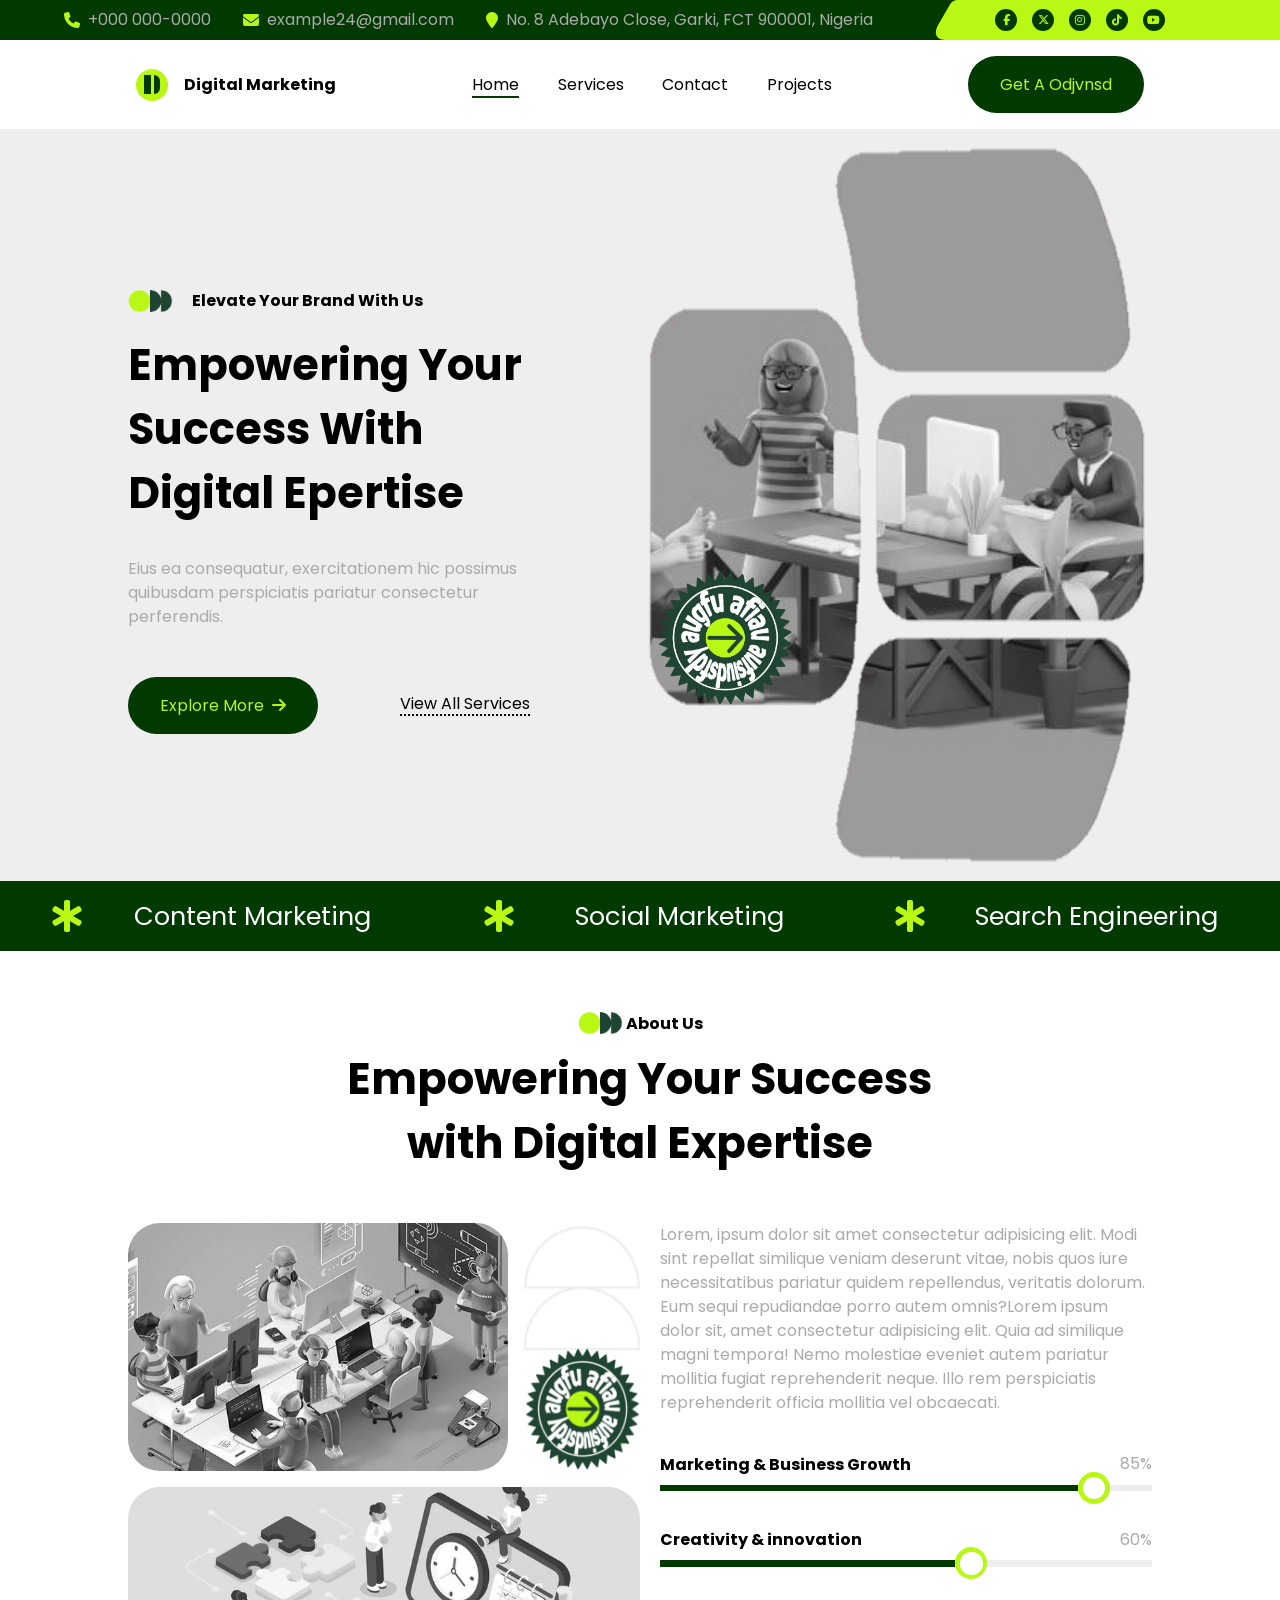
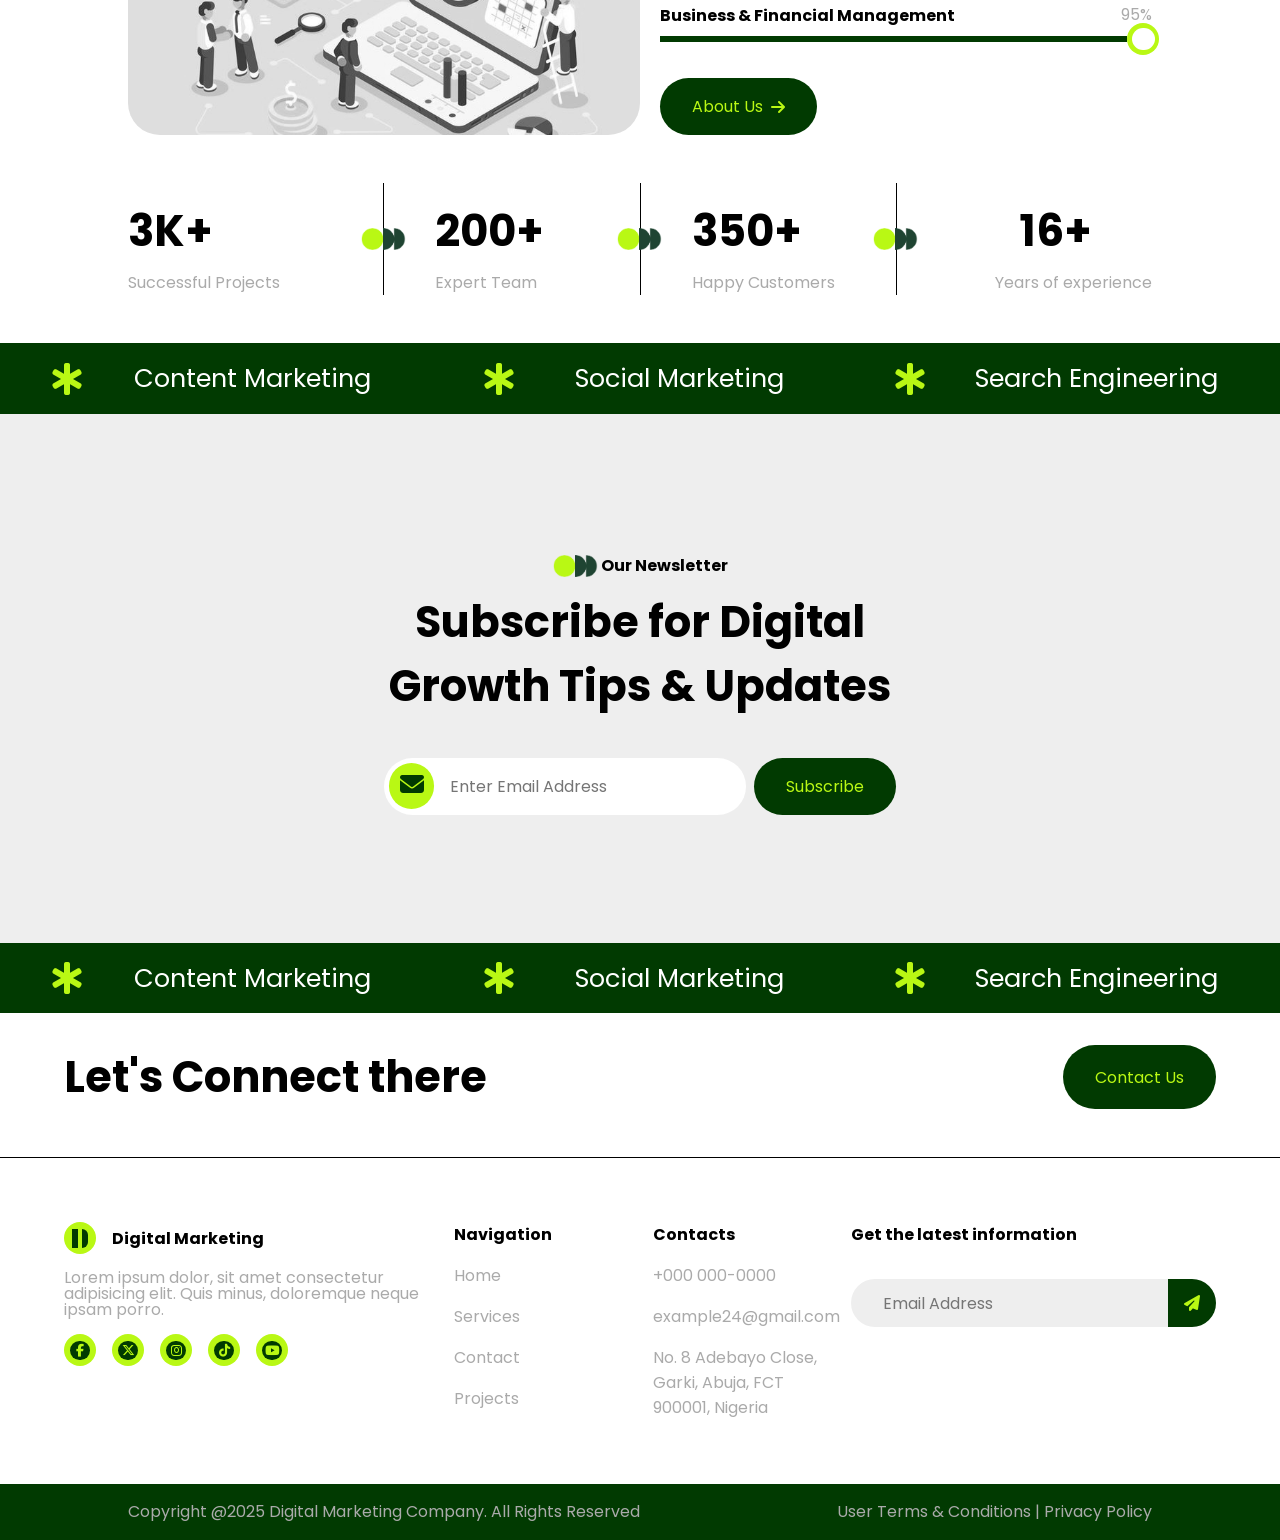
==== index.html @ 5ac3bb68 "Initial commit" ====
<!doctype html>
<html lang="en">
  <head>
    <meta charset="UTF-8" />
    <meta name="viewport" content="width=device-width, initial-scale=1.0" />
    <title>Front-End Challenge</title>
    <link rel="stylesheet" href="./index.css" />
    <link rel="stylesheet" href="./media.css">
    <link
      rel="stylesheet"
      href="https://cdnjs.cloudflare.com/ajax/libs/font-awesome/6.5.1/css/all.min.css"
    />
    <link href="https://fonts.googleapis.com/css2?family=Poppins:wght@100;200;300;400;500;600;700;800;900&display=swap" rel="stylesheet">
  </head>
  <body>
    <header>
      <div class="header-top">
        <div class="header-top-left">
          <div class="info">
            <i class="fa-solid fa-phone"></i>
            <p>+000 000-0000</p>
          </div>
          <div class="info">
            <i class="fa-solid fa-envelope"></i>
            <p>example24@gmail.com</p>
          </div>
          <div class="info">
            <i class="fa-solid fa-location-pin"></i>
            <p>No. 8 Adebayo Close, Garki, FCT 900001, Nigeria</p>
          </div>
        </div>
        <div class="header-top-right">
          <i class="fa-brands fa-facebook-f"></i>
          <i class="fa-brands fa-x-twitter"></i>
          <i class="fa-brands fa-instagram"></i>
          <i class="fa-brands fa-tiktok"></i>
          <i class="fa-brands fa-youtube"></i>
        </div>
      </div>
      <div class="header-bottom">
        <div class="logo-wrapper">
          <div class="logo"></div>
          <h3>Digital Marketing</h3>
        </div>
        <ul>
          <li><a class="nav-link" href="./index.html">Home</a></li>
          <li><a class="nav-link" href="./services.html">Services</a></li>
          <li><a class="nav-link" href="./contact.html">Contact</a></li>
          <li><a class="nav-link" href="./projects.html">Projects</a></li>
        </ul>
        <button>Get A Odjvnsd</button>
      </div>
    </header>
    <main>
      <div class="hero">
        <article>
          <div class="slogan">
            <img src="assets/Untitled25_20260316201052.png" alt="" />
            <h3>Elevate Your Brand With Us</h3>
          </div>
          <h1>Empowering Your Success With Digital Epertise</h1>
          <p>
            Eius ea consequatur, exercitationem hic possimus quibusdam
            perspiciatis pariatur consectetur perferendis.
          </p>
          <div class="links">
            <button>
              Explore More <i class="fa-solid fa-arrow-right"></i>
            </button>
            <a href="">View All Services</a>
          </div>
        </article>
        <div class="hero-right">
          <div class="hero-right-wrapper"></div>
          <img src="assets/Untitled26_20260316204718.png" alt="" />
          <img src="assets/Untitled23_20260317182856.png" alt="" />
        </div>
      </div>
      <div class="banner">
        <ul>
          <li>
            <i class="fa-solid fa-star-of-life"></i>
            <p>Content Marketing</p>
          </li>
          <li>
            <i class="fa-solid fa-star-of-life"></i>
            <p>Social Marketing</p>
          </li>
          <li>
            <i class="fa-solid fa-star-of-life"></i>
            <p>Search Engineering</p>
          </li>
        </ul>
        <ul>
          <li>
            <i class="fa-solid fa-star-of-life"></i>
            <p>Content Marketing</p>
          </li>
          <li>
            <i class="fa-solid fa-star-of-life"></i>
            <p>Social Marketing</p>
          </li>
          <li>
            <i class="fa-solid fa-star-of-life"></i>
            <p>Search Engineering</p>
          </li>
        </ul>
      </div>
      <div class="about-us">
        <div class="textarea">
          <div class="slogan">
            <img src="assets/Untitled25_20260316201052.png" alt="" />
            <h3>About Us</h3>
          </div>
          <h1>Empowering Your Success with Digital Expertise</h1>
        </div>
        <article>
          <div class="article-left">
            <div class="img-top"></div>
            <div class="img-bottom"></div>
            <img src="assets/Untitled25_20260317182414.png" alt="" />
          </div>
          <div class="article-right">
            <p>
              Lorem, ipsum dolor sit amet consectetur adipisicing elit. Modi
              sint repellat similique veniam deserunt vitae, nobis quos iure
              necessitatibus pariatur quidem repellendus, veritatis dolorum. Eum
              sequi repudiandae porro autem omnis?Lorem ipsum dolor sit, amet
              consectetur adipisicing elit. Quia ad similique magni tempora!
              Nemo molestiae eveniet autem pariatur mollitia fugiat
              reprehenderit neque. Illo rem perspiciatis reprehenderit officia
              mollitia vel obcaecati.
            </p>
            <div class="goal-level">
              <div class="goal-level-text">
                <h3>Marketing & Business Growth</h3>
                <p>85%</p>
              </div>
              <div class="goal-level-slider">
                <div class="goal-level-slider-radio">
                  <div class="center"></div>
                </div>
              </div>
            </div>
            <div class="goal-level">
              <div class="goal-level-text">
                <h3>Creativity & innovation</h3>
                <p>60%</p>
              </div>
              <div class="goal-level-slider slider-2">
                <div class="goal-level-slider-radio">
                  <div class="center"></div>
                </div>
              </div>
            </div>
            <div class="goal-level">
              <div class="goal-level-text">
                <h3>Business & Financial Management</h3>
                <p>95%</p>
              </div>
              <div class="goal-level-slider slider-3">
                <div class="goal-level-slider-radio">
                  <div class="center"></div>
                </div>
              </div>
            </div>
            <button>About Us <i class="fa-solid fa-arrow-right"></i></button>
          </div>
        </article>
        <div class="ratings">
          <div class="rating">
            <h1>3K+</h1>
            <p>Successful Projects</p>
            <img src="assets/Untitled25_20260316201052.png" alt="" />
          </div>
          <div class="rating" style="padding-left: 5%; width: 20%">
            <h1>200+</h1>
            <p>Expert Team</p>
            <img src="assets/Untitled25_20260316201052.png" alt="" />
          </div>
          <div class="rating" style="padding-left: 5%; width: 20%">
            <h1>350+</h1>
            <p>Happy Customers</p>
            <img src="assets/Untitled25_20260316201052.png" alt="" />
          </div>
          <div class="rating" style="border-right: none; align-items: end">
            <h1 style="width: 52%">16+</h1>
            <p>Years of experience</p>
          </div>
        </div>
      </div>
      <div class="banner">
        <ul>
          <li>
            <i class="fa-solid fa-star-of-life"></i>
            <p>Content Marketing</p>
          </li>
          <li>
            <i class="fa-solid fa-star-of-life"></i>
            <p>Social Marketing</p>
          </li>
          <li>
            <i class="fa-solid fa-star-of-life"></i>
            <p>Search Engineering</p>
          </li>
        </ul>
        <ul>
          <li>
            <i class="fa-solid fa-star-of-life"></i>
            <p>Content Marketing</p>
          </li>
          <li>
            <i class="fa-solid fa-star-of-life"></i>
            <p>Social Marketing</p>
          </li>
          <li>
            <i class="fa-solid fa-star-of-life"></i>
            <p>Search Engineering</p>
          </li>
        </ul>
      </div>
      <div class="scubscription" id="subscription">
        <div class="slogan">
          <img src="assets/Untitled25_20260316201052.png" alt="" />
          <h3>Our Newsletter</h3>
        </div>
        <h1>Subscribe for Digital Growth Tips & Updates</h1>
        <form>
          <div class="input-wrapper">
            <i class="fa-solid fa-envelope"></i
            ><input type="email" required placeholder="Enter Email Address" />
          </div>
          <button type="submit">Subscribe</button>
        </form>
      </div>
      <div class="banner">
        <ul>
          <li>
            <i class="fa-solid fa-star-of-life"></i>
            <p>Content Marketing</p>
          </li>
          <li>
            <i class="fa-solid fa-star-of-life"></i>
            <p>Social Marketing</p>
          </li>
          <li>
            <i class="fa-solid fa-star-of-life"></i>
            <p>Search Engineering</p>
          </li>
        </ul>
        <ul>
          <li>
            <i class="fa-solid fa-star-of-life"></i>
            <p>Content Marketing</p>
          </li>
          <li>
            <i class="fa-solid fa-star-of-life"></i>
            <p>Social Marketing</p>
          </li>
          <li>
            <i class="fa-solid fa-star-of-life"></i>
            <p>Search Engineering</p>
          </li>
        </ul>
      </div>
    </main>
    <footer>
      <div class="footer-header">
        <h1>Let's Connect there</h1>
        <button>Contact Us</button>
      </div>
      <div class="footer-wrapper">
        <div class="footer-about">
          <div class="logo-wrapper">
            <div class="logo"></div>
            <h3>Digital Marketing</h3>
          </div>
          <p>
            Lorem ipsum dolor, sit amet consectetur adipisicing elit. Quis
            minus, doloremque neque ipsam porro.
          </p>
          <div class="footer-social">
            <a href=""> <i class="fa-brands fa-facebook-f"></i> </a
            ><a href=""> <i class="fa-brands fa-x-twitter"></i> </a
            ><a href=""> <i class="fa-brands fa-instagram"></i> </a
            ><a href=""> <i class="fa-brands fa-tiktok"></i> </a
            ><a href=""> <i class="fa-brands fa-youtube"></i> </a>
          </div>
        </div>
        <div class="footer-links footer-list">
          <ul>
            <li><h3>Navigation</h3></li>
            <li><a href="./index.html">Home</a></li>
            <li><a href="./services.html">Services</a></li>
            <li><a href="./contact.html">Contact</a></li>
            <li><a href="./projects.html">Projects</a></li>
          </ul>
        </div>
        <div class="footer-contacts footer-list">
          <ul>
            <li><h3>Contacts</h3></li>
            <li>+000 000-0000</li>
            <li>example24@gmail.com</li>
            <li>
              No. 8 Adebayo Close, Garki, Abuja, FCT 900001, Nigeria
            </li>
          </ul>
        </div>
        <div class="footer-form">
          <h3>Get the latest information</h3>
          <form>
            <input type="email" name="" id="" placeholder="Email Address" />
            <button type="submit">
              <i class="fa-solid fa-paper-plane"></i>
            </button>
          </form>
        </div>
      </div>
      <div class="footer-bottom">
        <div class="footer-bottom-left">
          <p>Copyright @2025 Digital Marketing Company. All Rights Reserved</p>
        </div>
        <div class="footer-bottom-right">
          <p>User Terms & Conditions | Privacy Policy</p>
        </div>
      </div>
    </footer>
    <script src="./index.js"></script>
  </body>
</html>
---- index.css ----
* {
    padding: 0;
    margin: 0;
    border: none;
    font-family: 'Poppins', sans-serif;
}

:root {
    --lime: #B9F814;
    --dark-green: rgb(1, 58, 1);
}

body {
    width: 100%;
    /* overflow-x: hidden; */
    background-color: rgb(238, 238, 238);
}

header {
    display: flex;
    flex-direction: column;
    width: 100%;
}

h3 {
    font-size: 0.7rem;
}

h1 {
    font-size: 1rem;
}

p {
    font-size: 0.65rem;
    line-height: 1.5;
    color: rgb(170, 170, 170);
}

a {
    text-decoration: none;
    color: inherit;
}

ul {
    list-style-type: none;
}

button {
    padding: 0.5rem 1rem;
    display: flex;
    align-items: center;
    gap: 0.5rem;
    background-color: var(--dark-green);
    border-radius: 35px;
    color: var(--lime);
    font-size: 0.7rem;
    transition: color 0.2s ease, background-color 0.2s ease;
}

button:hover {
    color: var(--dark-green);
    background-color: var(--lime);
}

.nav-link.active {
    border-bottom: 2px solid var(--dark-green);
}

.slogan {
    display: flex;
    align-items: center;
}

.slogan img {
    height: 2rem;
}

.logo-wrapper {
    display: flex;
    align-items: center;
    gap: 0.5rem;
}

.logo {
    height: 1.5rem;
    aspect-ratio: 1 / 1;
    background-color: var(--lime);
    border-radius: 50%;
    position: relative;
}

.logo-wrapper {
    width: min-content;
}

.logo-wrapper h3 {
    width: 50%;
}

.logo::after {
    content: '';
    position: absolute;
    height: 60%;
    width: 20%;
    top: 0;
    bottom: 0;
    left: 0.4rem;
    margin: auto;
    background-color: var(--dark-green);
}

.logo::before {
    content: '';
    position: absolute;
    height: 60%;
    width: 20%;
    top: 0;
    bottom: 0;
    right: 0.4rem;
    margin: auto;
    background-color: var(--dark-green);
    border-radius: 0 0.5rem 0.5rem 0;
}

.header-top {
    width: 100%;
    display: flex;
}

.header-top-left {
    display: grid;
    grid-template-columns: 1fr 1fr;
    grid-template-rows: 1.3rem 1.3rem;
    width: 55%;
    background-color: var(--dark-green);
    padding: 0 5% 0 5%;
    /* gap: 2rem; */
}

.header-top-left .info {
    display: flex;
    align-items: center;
    gap: 0.5rem;
}

.header-top-left .info:nth-of-type(3) {
    grid-column: span 2;
    grid-row: 2;
}

.header-top-left .info i {
    font-size: 0.7rem;
    color: var(--lime);
}

.header-top-right {
    width: 30%;
    background-color: var(--lime);
    padding: 0 5% 0 0;
    position: relative;
    display: flex;
    align-items: center;
    justify-content: space-between;
}

.header-top-right::after {
    content: '';
    position: absolute;
    height: 100%;
    background-color: var(--lime);
    width: 2rem;
    left: -1.2rem;
    top: 0;
    border-radius: 5px 0 0 15px;
    transform: skewX(-30deg);
}

.header-top-right i {
    box-shadow: 0 0 0 3px var(--dark-green);
    background-color: var(--dark-green);
    border-radius: 50%;
    color: var(--lime);
    font-size: 0.7rem;
    height: 1rem;
    width: 1rem;
    text-align: center;
    line-height: 1.5;
    aspect-ratio: 1 / 1;
    z-index: 1;
}

.header-bottom {
    display: flex;
    justify-content: space-evenly;
    align-items: center;
    padding: 1rem 0;
    background-color: white;
    width: 100%;
}

.header-bottom ul {
    display: flex;
    list-style-type: none;
    gap: 0.5rem;
    align-items: center;
}

.header-bottom ul li {
    font-size: 0.7rem;
    transition: color 0.2s ease-in-out;
}

.header-bottom ul li:hover {
    color: var(--lime);
}

.hero {
    display: flex;
    align-items: center;
    justify-content: space-between;
    width: 90%;
    padding: 2vh 5%;
    height: 40vh;
}

.hero article .slogan {
    display: flex;
    align-items: center;
    gap: 0.5rem;
}

.hero article {
    display: flex;
    flex-direction: column;
    width: 40%;
    gap: 0.2rem;
}

.hero article p {
    margin-top: 0.2rem;
}

.hero .links {
    display: flex;
    align-items: start;
    flex-direction: column;
    gap: 1rem;
    margin-top: 0.5rem;
}

.hero .links a {
    font-size: 0.7rem;
    text-decoration: none;
    color: black;
    line-height: 1.2;
    border-bottom: 2px dotted black;
}

.hero-right {
    height: 100%;
    position: relative;
    width: 50%;
}

.hero-right-wrapper {
    background-image: url(assets/df2301dd1b1306903c79bcf3c78f3060.jpg);
    background-position: center;
    background-repeat: no-repeat;
    background-size: cover;
    filter: grayscale(100%);
    position: absolute;
    height: 100%;
    width: 100%;
}

.hero-right img:nth-of-type(1) {
    position: absolute;
    height: 20%;
    bottom: 15%;
    left: -8.5%;
    z-index: 2;
}

.hero-right img:nth-of-type(2) {
    height: 100%;
    width: 100%;
    top: 0;
    left: 0;
    position: absolute;
}

.banner {
    width: 100%;
    overflow-x: hidden;
    display: flex;
    background-color: var(--dark-green);

}

.banner ul {
    display: flex;
    justify-content: space-evenly;
    list-style-type: none;
    background-color: var(--dark-green);
    padding: 0.5rem 0;
    color: white;
    font-size: 1rem;
    animation: scroll 10s linear infinite;
}

.banner ul li {
    width: 33vw;
    display: flex;
    justify-content: space-evenly;
    align-items: center;
}

.banner ul li p {
    color: white;
    font-size: 0.6rem;
}

.banner ul li i {
    color: var(--lime);
}

@keyframes scroll {
    from {
        transform: translateX(0);
    }

    to {
        transform: translateX(-100%);
    }
}

.about-us {
    display: flex;
    flex-direction: column;
    align-items: center;
    width: 80%;
    padding: 3rem 10%;
    gap: 1rem;
    background-color: white;
}

.about-us .textarea {
    display: flex;
    flex-direction: column;
    align-items: center;
}

.about-us .textarea .slogan {
    display: flex;
    align-items: center;
}

.about-us .textarea h1 {
    text-align: center;
    width: 60%;
}

.about-us article {
    display: flex;
    justify-content: space-between;
    flex-direction: column;
    gap: 1rem;
}

.article-left {
    width: 100%;
    display: grid;
    grid-template-columns: repeat(4, 1fr);
    grid-template-rows: repeat(2, 23vh);
    overflow: hidden;
    row-gap: 1rem;
}

.article-left .img-top {
    background-image: url(assets/d6b7f8b6.jpg);
    background-position: center;
    background-repeat: no-repeat;
    background-size: cover;
    border-radius: 2rem;
    grid-column: span 3;
    grid-row: 1 / 1;
    filter: grayscale(100%);
}

.article-left .img-bottom {
    background-image: url(assets/74ec3424aa72665e9bd9383b23067b4d.jpg);
    background-position: center;
    background-repeat: no-repeat;
    background-size: cover;
    border-radius: 2rem;
    grid-column: span 4;
    grid-row: 2;
    filter: grayscale(100%);
}

.article-left img {
    grid-column: 4;
    grid-row: 1;
    height: 100%;
    width: 100% !important;
    border-radius: 20px;
}

.about-us article .article-right {
    width: 100%;
    display: flex;
    flex-direction: column;
    justify-content: space-between;
    gap: 1rem;
}

.goal-level {
    display: flex;
    flex-direction: column;
    width: 100%;
    gap: 0.5rem;
}

.goal-level .goal-level-text {
    display: flex;
    justify-content: space-between;
    align-items: center;
}

.goal-level-slider {
    width: 100%;
    padding: 0.2rem 0;
    position: relative;
    background-color: rgb(238, 238, 238);
}

.goal-level-slider::after {
    content: '';
    position: absolute;
    background-color: var(--dark-green);
    width: 85%;
    height: 100%;
    top: 0;
    left: 0;
}

.slider-2::after {
    width: 60%;
}

.slider-3::after {
    width: 95%;
}

.goal-level-slider-radio {
    height: 2rem;
    aspect-ratio: 1 / 1;
    background-color: var(--lime);
    position: absolute;
    top: -0.8rem;
    border-radius: 50%;
    left: 85%;
    display: flex;
    justify-content: center;
    align-items: center;
}

.goal-level-slider-radio .center {
    height: 70%;
    aspect-ratio: 1 / 1;
    background-color: white;
    border-radius: 50%;
}

.slider-2 .goal-level-slider-radio {
    left: 60%;
}

.slider-3 .goal-level-slider-radio {
    left: 95%;
}

.about-us article .article-right button {
    width: fit-content;
}

.ratings {
    width: 100%;
    display: flex;
}

.rating {
    position: relative;
    display: flex;
    flex-direction: column;
    gap: 0.2rem;
    border-right: 1px solid black;
    padding-top: 1rem;
    width: 25%;
}

.rating img {
    width: 2rem;
    position: absolute;
    right: -1.1rem;
    top: 0;
    bottom: 0;
    margin: auto;
}

.scubscription {
    display: flex;
    flex-direction: column;
    align-items: center;
    width: 60%;
    padding: 8rem 20%;
}

.scubscription h1 {
    text-align: center;
}

.scubscription form {
    margin-top: 2rem;
    display: flex;
    width: 100%;
    justify-content: space-between;
    gap: 0.5rem;
}

.scubscription form .input-wrapper {
    background-color: white;
    width: 80%;
    padding: 0 0.3rem;
    border-radius: 2rem;
    display: flex;
    align-items: center;
    gap: 0.5rem;
}

.scubscription form .input-wrapper i {
    background-color: var(--lime);
    color: var(--dark-green);
    height: 80%;
    aspect-ratio: 1/1;
    text-align: center;
    line-height: 1.75;
    border-radius: 50%;
    font-size: 1rem;
}

.scubscription form .input-wrapper input {
    width: 100%;
    font-size: 0.7rem;
    outline: none;
}

footer {
    display: flex;
    flex-direction: column;
    gap: 1rem;
    padding: 2rem 0 0 0;
    width: 100%;
    background-color: white;
}

.footer-header {
    display: flex;
    justify-content: space-between;
    border-bottom: 1px solid black;
    width: 90%;
    padding: 0 5% 1rem 5%;
}

.footer-wrapper {
    width: 90%;
    padding: 1rem 5%;
    display: grid;
    grid-template-columns: 1fr;
    gap: 1rem;
}
footer .logo-wrapper h3 {
    width: max-content;
}
.footer-about {
    display: flex;
    flex-direction: column;
    gap: 1rem;
}

.footer-about p {
    line-height: 1;
}

.footer-social {
    display: flex;
    gap: 1rem;
}

.footer-social a {
    background-color: var(--lime);
    height: 2rem;
    aspect-ratio: 1 / 1;
    display: flex;
    justify-content: center;
    align-items: center;
    border-radius: 50%;
}

.footer-social a i {
    background-color: var(--dark-green);
    color: var(--lime);
    height: 1.2rem;
    aspect-ratio: 1 / 1;
    border-radius: 50%;
    text-align: center;
    line-height: 1.5;
    font-size: 0.8rem;
}

.footer-list ul {
    display: flex;
    flex-direction: column;
    gap: 0.1rem;
    color: rgb(170, 170, 170);
}

.footer-list ul li:nth-of-type(1) {
    color: black;
}
.footer-list ul li {
    font-size: 0.65rem;
}

.footer-form {
    display: flex;
    flex-direction: column;
    gap: 1rem;
}

.footer-form form {
    background-color: rgb(238, 238, 238);
    display: flex;
    align-items: center;
    width: calc(70% - 1rem);
    border-radius: 2rem;
    padding-left: 1rem;
    align-self: center;
}

.footer-form form input {
    width: 100%;
    font-size: 0.8rem;
    outline: none;
    background-color: rgb(238, 238, 238);
}

.footer-form form button {
    padding: 0.7rem 0.7rem;
    border-radius: 0 50% 50% 0;
}

.footer-bottom {
    padding: 1rem 5%;
    width: 90%;
    display: flex;
    justify-content: space-between;
    background-color: var(--dark-green);
}
.footer-bottom-right p{
    text-align: right;
}
---- media.css ----
@media (max-width: 640px) {}

@media (min-width: 640px) {}

/* Tablets */
@media (min-width: 768px) {}

/* Small laptops */
@media (min-width: 890px) {
    h3 {
        font-size: 1rem;
    }

    h1 {
        font-size: 2.7rem;
    }

    p {
        font-size: 1rem;
        line-height: 1.5;
        color: rgb(170, 170, 170);
    }

    .slogan img {
        height: 3rem;
    }

    .logo {
        height: 2rem;
    }

    .logo-wrapper {
        gap: 1rem;
    }

    .logo-wrapper {
        width: fit-content;
    }

    .logo-wrapper h3 {
        width: 100%;
    }

    .logo::after {
        left: 0.5rem;
    }

    .logo::before {
        right: 0.5rem;
    }

    button {
        padding: 1rem 2rem;
        font-size: 1rem;
    }

    .header-top {
        height: 2.5rem;
    }

    .header-top-left {
        display: flex;
        gap: 2rem;
        width: 70%;
        padding: 0 0 0 5%;
    }

    .header-top-left .info i {
        font-size: 1rem;
    }

    .header-top-right {
        width: 17%;
        padding: 0 5% 0 3%;
        gap: 1.3rem;
        justify-content: unset;
    }

    .header-bottom {
        justify-content: space-evenly;
        padding: 1rem 0;
    }

    .header-bottom ul {
        gap: 3vw;
    }

    .header-bottom ul li {
        font-size: 1rem;
    }

    .hero {
        width: 80%;
        padding: 1rem 10%;
        height: 80vh;
    }

    .hero article .slogan {
        gap: 1rem;
    }

    .hero article {
        gap: 0.5rem;
    }

    .hero article p {
        margin-top: 1.5rem;
    }

    .hero .links {
        gap: 20%;
        margin-top: 2.5rem;
        flex-direction: row;
        align-items: center;
    }

    .hero .links a {
        font-size: 1rem
    }

    .hero-right img:nth-of-type(1) {
        height: 20%;
        bottom: 22%;
        left: 3%;
    }

    .banner ul {
        padding: 1rem 0;
        font-size: 2rem;
    }

    .banner ul li {
        width: 33vw;
    }

    .banner ul li p {
        font-size: 1.6rem;
    }

    .about-us {
        gap: 3rem;
    }

    .about-us article {
        display: flex;
        justify-content: space-between;
        flex-direction: row;
    }

    .about-us article .article-right {
        width: 48%;
    }

    .article-left {
        width: 50%;
        grid-template-rows: repeat(2, 15.5rem);
        row-gap: 1rem;
        column-gap: 1rem;
    }

    .rating img {
        width: 3rem;
        right: -1.6rem;
    }

    .rating {
        gap: 0.5rem;
    }

    .scubscription {
        width: 40%;
        padding: 8rem 30%;
    }

    .scubscription form {
        margin-top: 2.5rem;
    }

    .scubscription form .input-wrapper {
        gap: 1rem;
    }

    .scubscription form .input-wrapper i {
        font-size: 1.5rem;
    }

    .scubscription form .input-wrapper input {
        font-size: 1rem;
    }

    .footer-header {
        padding: 0 5% 3rem 5%;
    }

    .footer-wrapper {
        padding: 3rem 5%;
        grid-template-columns: 28.5vw 13.5vw 13.5vw 28.5vw;
        gap: 2vw;
    }

    .footer-list ul {
        gap: 1rem;
    }

    .footer-list ul li {
        font-size: 1rem;
    }

    .footer-form {
        gap: 2rem;
    }

    .footer-form form {
        padding-left: 2rem;
        width: calc(100% - 2rem);
        align-self: self-start;
    }


    .footer-form form input {
        font-size: 1rem;
    }

    .footer-form form button {
        padding: 1rem 1rem;
    }

    .footer-bottom {
        padding: 1rem 10%;
        width: 80%;
    }
}

@media (min-width: 1024px) {}

/* Desktops */
@media (min-width: 1280px) {}

/* Large screens */
@media (min-width: 1536px) {}
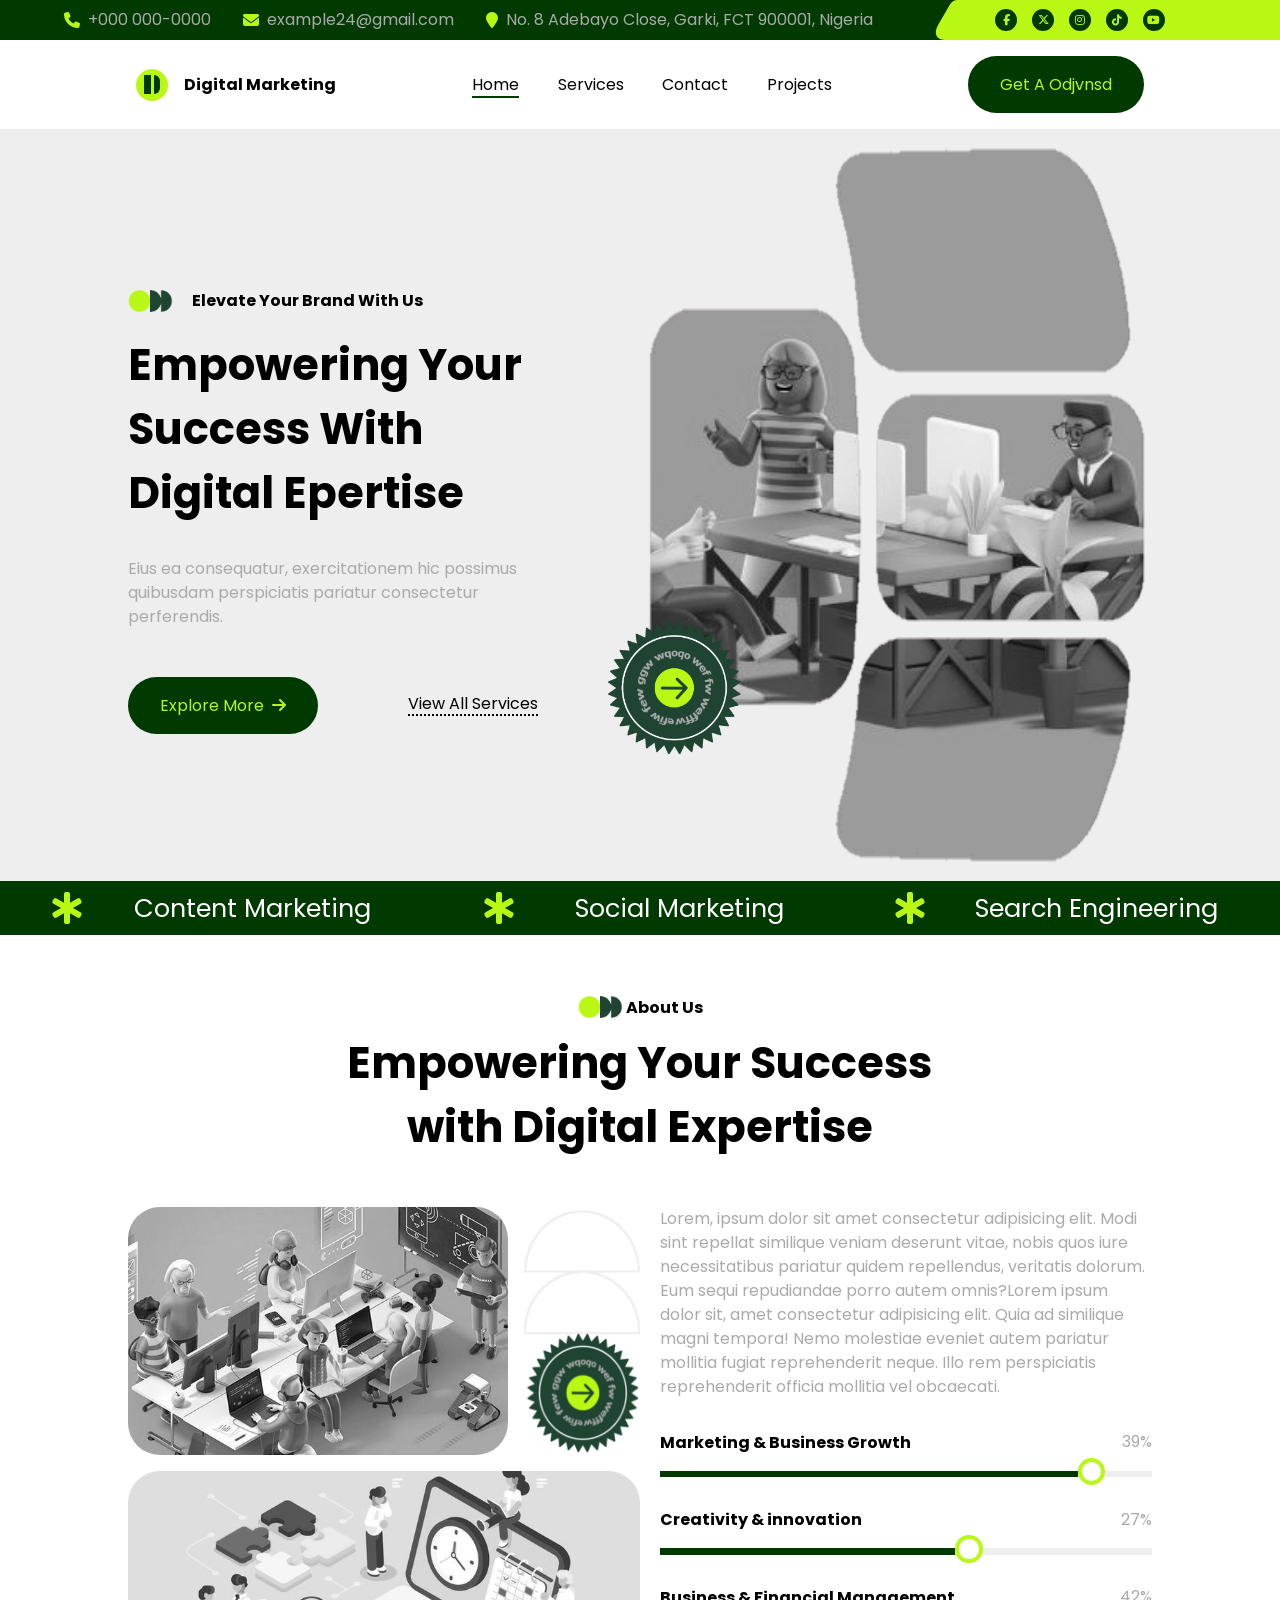
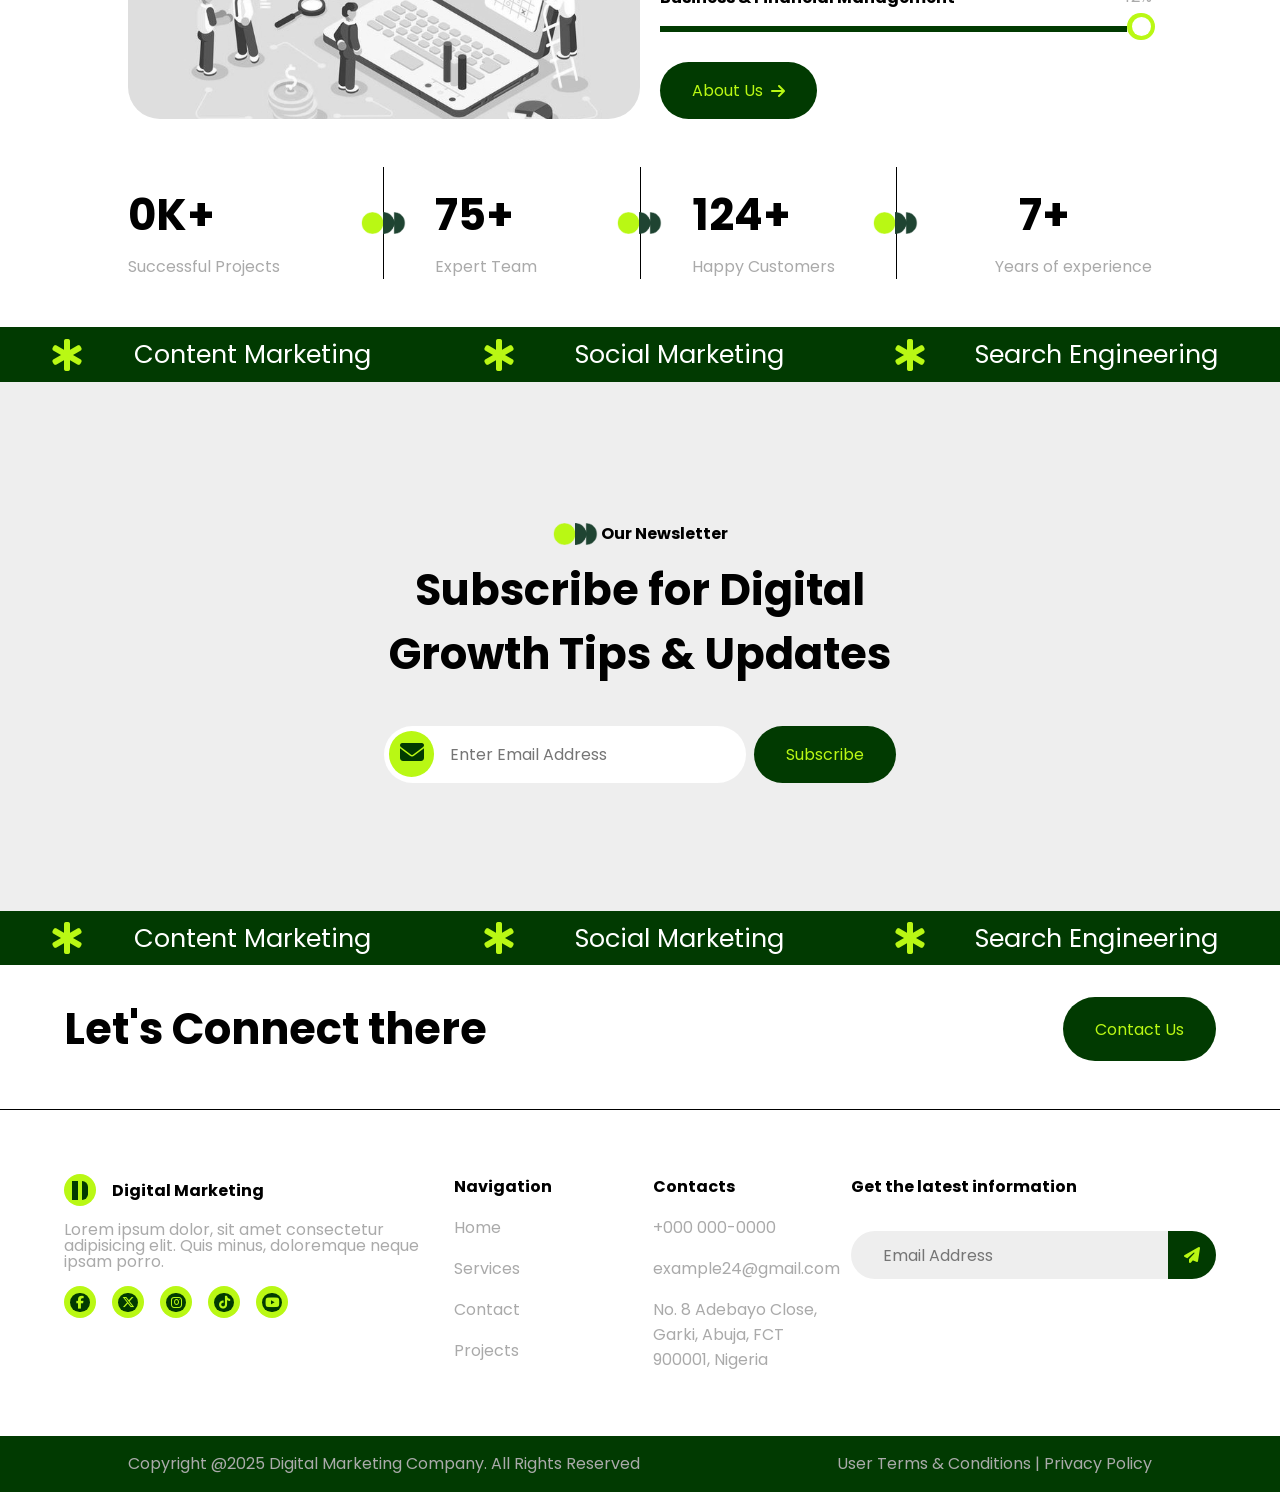
==== commit 9bf79d3a: "Update: Implemented responsive animaton and made minor desing changes" ====
--- a/index.html
+++ b/index.html
@@ -5,12 +5,15 @@
     <meta name="viewport" content="width=device-width, initial-scale=1.0" />
     <title>Front-End Challenge</title>
     <link rel="stylesheet" href="./index.css" />
-    <link rel="stylesheet" href="./media.css">
+    <link rel="stylesheet" href="./media.css" />
     <link
       rel="stylesheet"
       href="https://cdnjs.cloudflare.com/ajax/libs/font-awesome/6.5.1/css/all.min.css"
     />
-    <link href="https://fonts.googleapis.com/css2?family=Poppins:wght@100;200;300;400;500;600;700;800;900&display=swap" rel="stylesheet">
+    <link
+      href="https://fonts.googleapis.com/css2?family=Poppins:wght@100;200;300;400;500;600;700;800;900&display=swap"
+      rel="stylesheet"
+    />
   </head>
   <body>
     <header>
@@ -65,14 +68,14 @@
           </p>
           <div class="links">
             <button>
-              Explore More <i class="fa-solid fa-arrow-right"></i>
+              Explore More <i class="fa-solid fa-arrow-right floating"></i>
             </button>
             <a href="">View All Services</a>
           </div>
         </article>
         <div class="hero-right">
           <div class="hero-right-wrapper"></div>
-          <img src="assets/Untitled26_20260316204718.png" alt="" />
+          <img src="assets/Untitled26_20260322005024.png" alt="" />
           <img src="assets/Untitled23_20260317182856.png" alt="" />
         </div>
       </div>
@@ -118,7 +121,7 @@
           <div class="article-left">
             <div class="img-top"></div>
             <div class="img-bottom"></div>
-            <img src="assets/Untitled25_20260317182414.png" alt="" />
+            <img src="assets/Untitled25_20260322005635.png" alt="" />
           </div>
           <div class="article-right">
             <p>
@@ -164,7 +167,7 @@
                 </div>
               </div>
             </div>
-            <button>About Us <i class="fa-solid fa-arrow-right"></i></button>
+            <button>About Us <i class="fa-solid fa-arrow-right floating"></i></button>
           </div>
         </article>
         <div class="ratings">
@@ -183,8 +186,8 @@
             <p>Happy Customers</p>
             <img src="assets/Untitled25_20260316201052.png" alt="" />
           </div>
-          <div class="rating" style="border-right: none; align-items: end">
-            <h1 style="width: 52%">16+</h1>
+          <div class="rating">
+            <h1>16+</h1>
             <p>Years of experience</p>
           </div>
         </div>
@@ -301,9 +304,7 @@
             <li><h3>Contacts</h3></li>
             <li>+000 000-0000</li>
             <li>example24@gmail.com</li>
-            <li>
-              No. 8 Adebayo Close, Garki, Abuja, FCT 900001, Nigeria
-            </li>
+            <li>No. 8 Adebayo Close, Garki, Abuja, FCT 900001, Nigeria</li>
           </ul>
         </div>
         <div class="footer-form">
@@ -311,7 +312,7 @@
           <form>
             <input type="email" name="" id="" placeholder="Email Address" />
             <button type="submit">
-              <i class="fa-solid fa-paper-plane"></i>
+              <i class="fa-solid fa-paper-plane floating"></i>
             </button>
           </form>
         </div>
@@ -326,5 +327,68 @@
       </div>
     </footer>
     <script src="./index.js"></script>
+    <script>
+      const counter = (element, limit, symbol) => {
+        let counter = 0;
+        const intervalTime = 2000 / limit;
+        const interval = setInterval(() => {
+          element.innerText = `${counter}${symbol}`;
+          counter++;
+          if (counter > limit) {
+            clearInterval(interval);
+          }
+        }, intervalTime);
+      };
+
+      const animateGoalsCounter = () => {};
+
+      const ratings = document.querySelectorAll(".rating");
+      const animateRatingsCounter = () => {
+        ratings.forEach((rating, index) => {
+          counter(
+            rating.querySelector("h1"),
+            rating.querySelector("h1").innerText.match(/\d+/),
+            rating.querySelector("h1").innerText.replace(/\d+/g, ""),
+          );
+        });
+      };
+
+      const goalLevelSliders = document.querySelectorAll(".goal-level");
+      goalLevelSliders.forEach((goalLevelSlider, index) => {
+        goalLevelSlider.dataset.index = index + 1;
+      });
+      const observer = new IntersectionObserver((entries) => {
+        entries.forEach((entry) => {
+          if (entry.isIntersecting) {
+            const index = entry.target.dataset.index;
+            entry.target
+              .querySelector(".goal-level-slider")
+              .classList.add(`load${index}`);
+            entry.target
+              .querySelector(".goal-level-slider-radio")
+              .classList.add(`move-radio${index}`);
+            const goalLevelText = entry.target.querySelector(".goal-level-text");
+            counter(
+              goalLevelText.querySelector("p"),
+              goalLevelText.querySelector("p").innerText.match(/\d+/),
+              goalLevelText.querySelector("p").innerText.replace(/\d+/g, ""),
+            );
+            observer.unobserve(entry.target);
+          }
+        });
+      });
+      const observer2 = new IntersectionObserver((entries) => {
+        entries.forEach((entry) => {
+          if (entry.isIntersecting) {
+            animateRatingsCounter();
+            observer2.unobserve(entry.target);
+          }
+        });
+      });
+      goalLevelSliders.forEach((goalLevelSlider) =>
+        observer.observe(goalLevelSlider),
+      );
+      ratings.forEach((rating) => observer2.observe(rating));
+    </script>
   </body>
 </html>
--- a/index.css
+++ b/index.css
@@ -12,7 +12,6 @@
 
 body {
     width: 100%;
-    /* overflow-x: hidden; */
     background-color: rgb(238, 238, 238);
 }
 
@@ -54,12 +53,31 @@
     border-radius: 35px;
     color: var(--lime);
     font-size: 0.7rem;
-    transition: color 0.2s ease, background-color 0.2s ease;
+    transition: color 0.2s ease, background-color 0.2s ease, box-shadow 0.2s ease, transform 0.2s ease;
 }
 
 button:hover {
     color: var(--dark-green);
     background-color: var(--lime);
+    box-shadow: 1px 1px 5px black;
+    transform: translateY(-0.3rem);
+}
+
+.floating{
+    scale: 1;
+    animation: floating 2s ease infinite;
+}
+
+@keyframes floating {
+    0%{
+        scale: 1;
+    }
+    50%{
+        scale: 1.2;
+    }
+    100%{
+        scale: 1;
+    }
 }
 
 .nav-link.active {
@@ -120,6 +138,30 @@
     margin: auto;
     background-color: var(--dark-green);
     border-radius: 0 0.5rem 0.5rem 0;
+}
+
+.load1::after {
+    width: 85% !important;
+}
+
+.load2::after {
+    width: 60% !important;
+}
+
+.load3::after {
+    width: 95% !important;
+}
+
+.move-radio1 {
+    left: 85% !important;
+}
+
+.move-radio2 {
+    left: 60% !important;
+}
+
+.move-radio3 {
+    left: 95% !important;
 }
 
 .header-top {
@@ -217,7 +259,7 @@
 .hero {
     display: flex;
     align-items: center;
-    justify-content: space-between;
+    justify-content: center;
     width: 90%;
     padding: 2vh 5%;
     height: 40vh;
@@ -232,7 +274,8 @@
 .hero article {
     display: flex;
     flex-direction: column;
-    width: 40%;
+    align-items: center;
+    width: 70%;
     gap: 0.2rem;
 }
 
@@ -240,10 +283,15 @@
     margin-top: 0.2rem;
 }
 
+.hero article h1 {
+    text-align: center;
+}
+
 .hero .links {
     display: flex;
-    align-items: start;
-    flex-direction: column;
+    align-items: center;
+    width: 100%;
+    justify-content: space-between;
     gap: 1rem;
     margin-top: 0.5rem;
 }
@@ -260,6 +308,7 @@
     height: 100%;
     position: relative;
     width: 50%;
+    display: none;
 }
 
 .hero-right-wrapper {
@@ -368,8 +417,8 @@
 }
 
 .article-left {
-    width: 100%;
-    display: grid;
+    display: none;
+    width: 100%;
     grid-template-columns: repeat(4, 1fr);
     grid-template-rows: repeat(2, 23vh);
     overflow: hidden;
@@ -418,7 +467,7 @@
     display: flex;
     flex-direction: column;
     width: 100%;
-    gap: 0.5rem;
+    gap: 1rem;
 }
 
 .goal-level .goal-level-text {
@@ -438,31 +487,25 @@
     content: '';
     position: absolute;
     background-color: var(--dark-green);
-    width: 85%;
+    width: 0;
     height: 100%;
     top: 0;
     left: 0;
-}
-
-.slider-2::after {
-    width: 60%;
-}
-
-.slider-3::after {
-    width: 95%;
+    transition: width 2s ease;
 }
 
 .goal-level-slider-radio {
-    height: 2rem;
+    height: 1.7rem;
     aspect-ratio: 1 / 1;
     background-color: var(--lime);
     position: absolute;
     top: -0.8rem;
     border-radius: 50%;
-    left: 85%;
+    left: 0;
     display: flex;
     justify-content: center;
     align-items: center;
+    transition: left 2s ease;
 }
 
 .goal-level-slider-radio .center {
@@ -472,14 +515,6 @@
     border-radius: 50%;
 }
 
-.slider-2 .goal-level-slider-radio {
-    left: 60%;
-}
-
-.slider-3 .goal-level-slider-radio {
-    left: 95%;
-}
-
 .about-us article .article-right button {
     width: fit-content;
 }
@@ -506,6 +541,14 @@
     top: 0;
     bottom: 0;
     margin: auto;
+}
+
+.ratings .rating:nth-of-type(4) {
+    border-right: none;
+    align-items: end;
+}
+.ratings .rating:nth-of-type(4) p{
+    text-align: right;
 }
 
 .scubscription {
@@ -576,16 +619,19 @@
     width: 90%;
     padding: 1rem 5%;
     display: grid;
-    grid-template-columns: 1fr;
-    gap: 1rem;
-}
+    grid-template-columns: 1fr 1fr;
+    gap: 1rem;
+}
+
 footer .logo-wrapper h3 {
     width: max-content;
 }
+
 .footer-about {
     display: flex;
     flex-direction: column;
     gap: 1rem;
+    grid-column: span 2;
 }
 
 .footer-about p {
@@ -628,6 +674,7 @@
 .footer-list ul li:nth-of-type(1) {
     color: black;
 }
+
 .footer-list ul li {
     font-size: 0.65rem;
 }
@@ -636,6 +683,7 @@
     display: flex;
     flex-direction: column;
     gap: 1rem;
+    grid-column: span 2;
 }
 
 .footer-form form {
@@ -659,6 +707,10 @@
     padding: 0.7rem 0.7rem;
     border-radius: 0 50% 50% 0;
 }
+.footer-form form button:hover{
+    transform: translateY(0);
+    box-shadow: none;
+}
 
 .footer-bottom {
     padding: 1rem 5%;
@@ -667,6 +719,7 @@
     justify-content: space-between;
     background-color: var(--dark-green);
 }
-.footer-bottom-right p{
+
+.footer-bottom-right p {
     text-align: right;
 }
--- a/media.css
+++ b/media.css
@@ -53,6 +53,11 @@
         padding: 1rem 2rem;
         font-size: 1rem;
     }
+
+    button:hover {
+        transform: translateY(-0.5rem);
+    }
+
 
     .header-top {
         height: 2.5rem;
@@ -93,6 +98,7 @@
         width: 80%;
         padding: 1rem 10%;
         height: 80vh;
+        justify-content: space-between;
     }
 
     .hero article .slogan {
@@ -101,6 +107,12 @@
 
     .hero article {
         gap: 0.5rem;
+        width: 40%;
+        align-items: start;
+    }
+
+    .hero article h1 {
+        text-align: left;
     }
 
     .hero article p {
@@ -118,14 +130,17 @@
         font-size: 1rem
     }
 
+    .hero-right {
+        display: flex;
+    }
+
     .hero-right img:nth-of-type(1) {
         height: 20%;
-        bottom: 22%;
-        left: 3%;
+        bottom: 15%;
+        left: -7%;
     }
 
     .banner ul {
-        padding: 1rem 0;
         font-size: 2rem;
     }
 
@@ -152,6 +167,7 @@
     }
 
     .article-left {
+        display: grid;
         width: 50%;
         grid-template-rows: repeat(2, 15.5rem);
         row-gap: 1rem;
@@ -167,6 +183,10 @@
         gap: 0.5rem;
     }
 
+    .ratings .rating:nth-of-type(4) h1 {
+        width: 52%
+    }
+
     .scubscription {
         width: 40%;
         padding: 8rem 30%;
@@ -198,6 +218,10 @@
         gap: 2vw;
     }
 
+    .footer-about {
+        grid-column: 1;
+    }
+
     .footer-list ul {
         gap: 1rem;
     }
@@ -208,6 +232,7 @@
 
     .footer-form {
         gap: 2rem;
+        grid-column: 4;
     }
 
     .footer-form form {
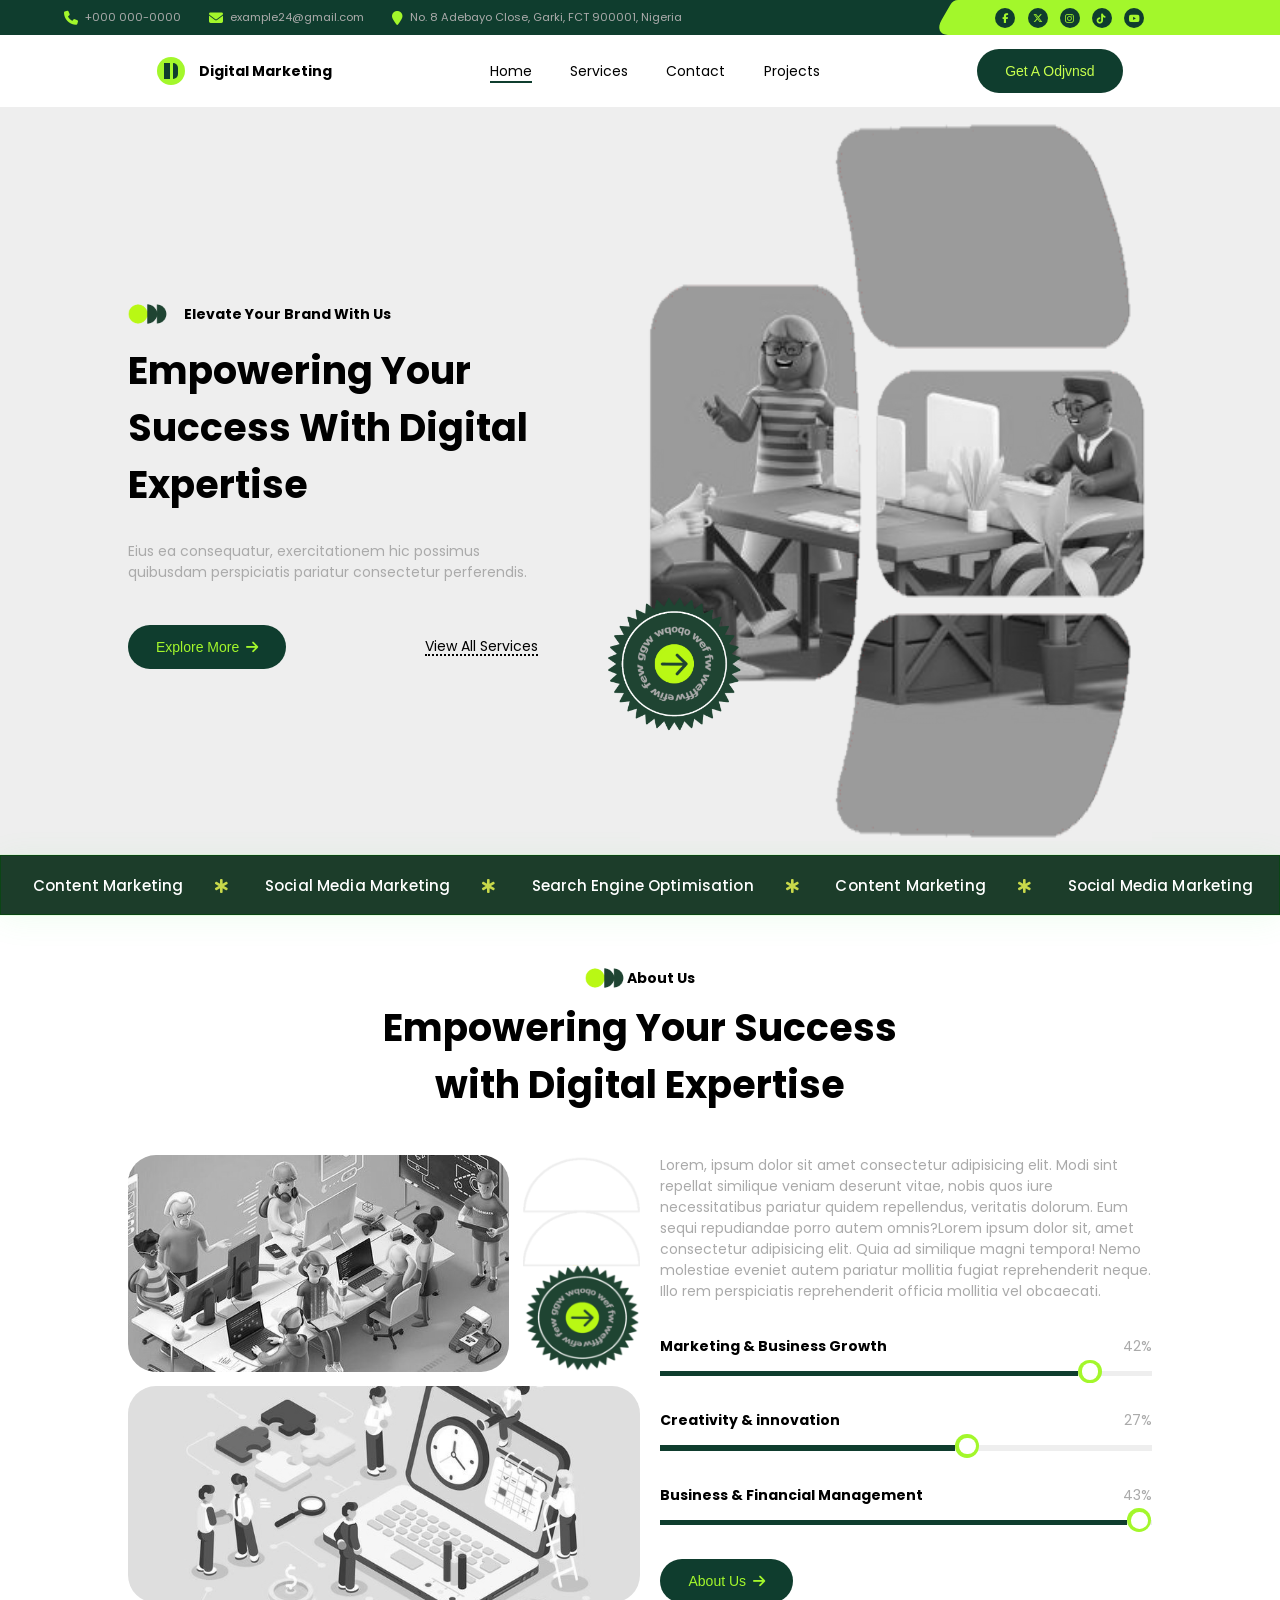
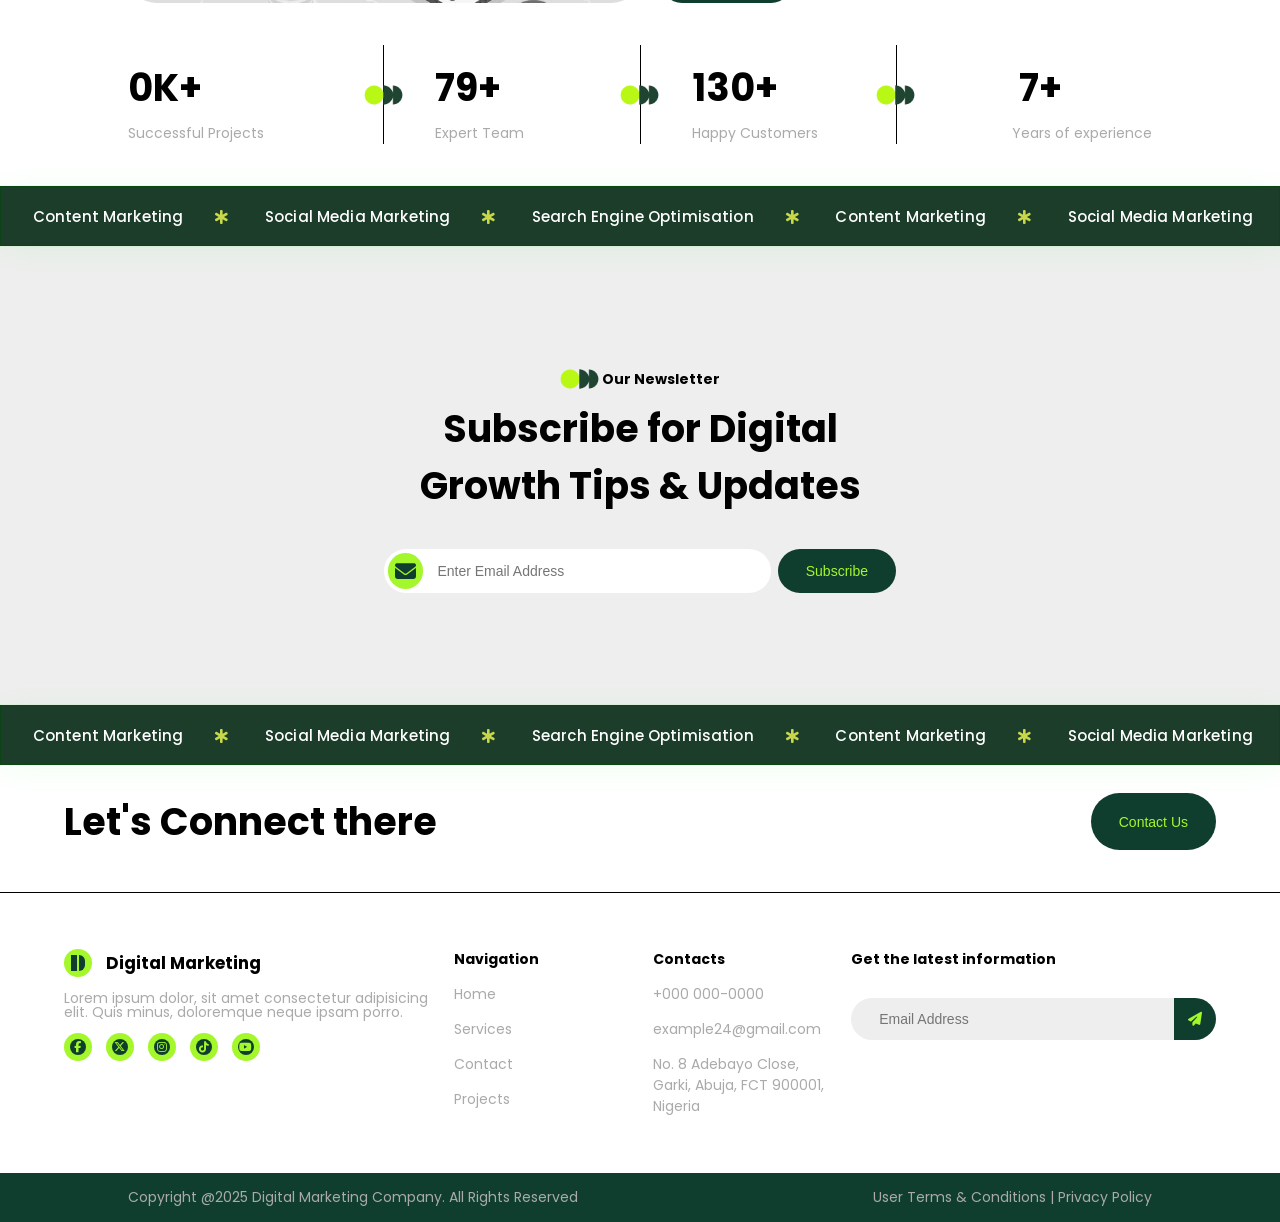
==== commit 23ad8f7e: "Update: Configured styles, files and html structures to be reusable across all html files." ====
--- a/index.html
+++ b/index.html
@@ -6,6 +6,7 @@
     <title>Front-End Challenge</title>
     <link rel="stylesheet" href="./index.css" />
     <link rel="stylesheet" href="./media.css" />
+    <link rel="stylesheet" href="./global.css" />
     <link
       rel="stylesheet"
       href="https://cdnjs.cloudflare.com/ajax/libs/font-awesome/6.5.1/css/all.min.css"
@@ -14,6 +15,9 @@
       href="https://fonts.googleapis.com/css2?family=Poppins:wght@100;200;300;400;500;600;700;800;900&display=swap"
       rel="stylesheet"
     />
+    <link href="https://unpkg.com/aos@2.3.4/dist/aos.css" rel="stylesheet" />
+    <link rel="stylesheet" href="./aos-override.css" />
+    <script src="https://unpkg.com/aos@2.3.4/dist/aos.js"></script>
   </head>
   <body>
     <header>
@@ -51,64 +55,51 @@
           <li><a class="nav-link" href="./contact.html">Contact</a></li>
           <li><a class="nav-link" href="./projects.html">Projects</a></li>
         </ul>
-        <button>Get A Odjvnsd</button>
+        <button class="header-button">Get A Odjvnsd</button>
       </div>
     </header>
     <main>
       <div class="hero">
         <article>
-          <div class="slogan">
+          <div class="slogan" data-aos="fade-up">
             <img src="assets/Untitled25_20260316201052.png" alt="" />
             <h3>Elevate Your Brand With Us</h3>
           </div>
-          <h1>Empowering Your Success With Digital Epertise</h1>
-          <p>
+          <h1 data-aos="fade-up" data-aos-delay="100">Empowering Your Success With Digital Expertise</h1>
+          <p data-aos="fade-up" data-aos-delay="200">
             Eius ea consequatur, exercitationem hic possimus quibusdam
             perspiciatis pariatur consectetur perferendis.
           </p>
-          <div class="links">
+          <div class="links" data-aos="fade">
             <button>
               Explore More <i class="fa-solid fa-arrow-right floating"></i>
             </button>
             <a href="">View All Services</a>
           </div>
         </article>
-        <div class="hero-right">
+        <div class="hero-right" data-aos="fade-left">
           <div class="hero-right-wrapper"></div>
           <img src="assets/Untitled26_20260322005024.png" alt="" />
           <img src="assets/Untitled23_20260317182856.png" alt="" />
         </div>
       </div>
-      <div class="banner">
-        <ul>
-          <li>
-            <i class="fa-solid fa-star-of-life"></i>
-            <p>Content Marketing</p>
-          </li>
-          <li>
-            <i class="fa-solid fa-star-of-life"></i>
-            <p>Social Marketing</p>
-          </li>
-          <li>
-            <i class="fa-solid fa-star-of-life"></i>
-            <p>Search Engineering</p>
-          </li>
-        </ul>
-        <ul>
-          <li>
-            <i class="fa-solid fa-star-of-life"></i>
-            <p>Content Marketing</p>
-          </li>
-          <li>
-            <i class="fa-solid fa-star-of-life"></i>
-            <p>Social Marketing</p>
-          </li>
-          <li>
-            <i class="fa-solid fa-star-of-life"></i>
-            <p>Search Engineering</p>
-          </li>
-        </ul>
-      </div>
+      <section class="Text-slider">
+        <div class="ticker-wrapper">
+          <!-- Text-slider -->
+          <div class="ticker-outer">
+            <div class="ticker-track" id="tickerTrack">
+              <!--
+          Two identical .ticker-segment copies sit side-by-side.
+          The animation scrolls the belt leftward by exactly 50%
+          (one copy's width), then loops creating a seamless repeat.
+          Which builds both copies so a single source of truth array
+          drives the content.
+        -->
+              <div class="ticker-content" class="tickerContent"></div>
+            </div>
+          </div>
+        </div>
+      </section>
       <div class="about-us">
         <div class="textarea">
           <div class="slogan">
@@ -167,7 +158,9 @@
                 </div>
               </div>
             </div>
-            <button>About Us <i class="fa-solid fa-arrow-right floating"></i></button>
+            <button>
+              About Us <i class="fa-solid fa-arrow-right floating"></i>
+            </button>
           </div>
         </article>
         <div class="ratings">
@@ -192,36 +185,23 @@
           </div>
         </div>
       </div>
-      <div class="banner">
-        <ul>
-          <li>
-            <i class="fa-solid fa-star-of-life"></i>
-            <p>Content Marketing</p>
-          </li>
-          <li>
-            <i class="fa-solid fa-star-of-life"></i>
-            <p>Social Marketing</p>
-          </li>
-          <li>
-            <i class="fa-solid fa-star-of-life"></i>
-            <p>Search Engineering</p>
-          </li>
-        </ul>
-        <ul>
-          <li>
-            <i class="fa-solid fa-star-of-life"></i>
-            <p>Content Marketing</p>
-          </li>
-          <li>
-            <i class="fa-solid fa-star-of-life"></i>
-            <p>Social Marketing</p>
-          </li>
-          <li>
-            <i class="fa-solid fa-star-of-life"></i>
-            <p>Search Engineering</p>
-          </li>
-        </ul>
-      </div>
+      <section class="Text-slider">
+        <div class="ticker-wrapper">
+          <!-- Text-slider -->
+          <div class="ticker-outer">
+            <div class="ticker-track" id="tickerTrack">
+              <!--
+          Two identical .ticker-segment copies sit side-by-side.
+          The animation scrolls the belt leftward by exactly 50%
+          (one copy's width), then loops creating a seamless repeat.
+          Which builds both copies so a single source of truth array
+          drives the content.
+        -->
+              <div class="ticker-content" class="tickerContent"></div>
+            </div>
+          </div>
+        </div>
+      </section>
       <div class="scubscription" id="subscription">
         <div class="slogan">
           <img src="assets/Untitled25_20260316201052.png" alt="" />
@@ -236,36 +216,23 @@
           <button type="submit">Subscribe</button>
         </form>
       </div>
-      <div class="banner">
-        <ul>
-          <li>
-            <i class="fa-solid fa-star-of-life"></i>
-            <p>Content Marketing</p>
-          </li>
-          <li>
-            <i class="fa-solid fa-star-of-life"></i>
-            <p>Social Marketing</p>
-          </li>
-          <li>
-            <i class="fa-solid fa-star-of-life"></i>
-            <p>Search Engineering</p>
-          </li>
-        </ul>
-        <ul>
-          <li>
-            <i class="fa-solid fa-star-of-life"></i>
-            <p>Content Marketing</p>
-          </li>
-          <li>
-            <i class="fa-solid fa-star-of-life"></i>
-            <p>Social Marketing</p>
-          </li>
-          <li>
-            <i class="fa-solid fa-star-of-life"></i>
-            <p>Search Engineering</p>
-          </li>
-        </ul>
-      </div>
+      <section class="Text-slider">
+        <div class="ticker-wrapper">
+          <!-- Text-slider -->
+          <div class="ticker-outer">
+            <div class="ticker-track" id="tickerTrack">
+              <!--
+          Two identical .ticker-segment copies sit side-by-side.
+          The animation scrolls the belt leftward by exactly 50%
+          (one copy's width), then loops creating a seamless repeat.
+          Which builds both copies so a single source of truth array
+          drives the content.
+        -->
+              <div class="ticker-content" class="tickerContent"></div>
+            </div>
+          </div>
+        </div>
+      </section>
     </main>
     <footer>
       <div class="footer-header">
@@ -327,6 +294,9 @@
       </div>
     </footer>
     <script src="./index.js"></script>
+    <script>
+      AOS.init({ once: true });
+    </script>
     <script>
       const counter = (element, limit, symbol) => {
         let counter = 0;
@@ -367,7 +337,8 @@
             entry.target
               .querySelector(".goal-level-slider-radio")
               .classList.add(`move-radio${index}`);
-            const goalLevelText = entry.target.querySelector(".goal-level-text");
+            const goalLevelText =
+              entry.target.querySelector(".goal-level-text");
             counter(
               goalLevelText.querySelector("p"),
               goalLevelText.querySelector("p").innerText.match(/\d+/),
--- a/index.css
+++ b/index.css
@@ -2,23 +2,11 @@
     padding: 0;
     margin: 0;
     border: none;
-    font-family: 'Poppins', sans-serif;
-}
-
-:root {
-    --lime: #B9F814;
-    --dark-green: rgb(1, 58, 1);
 }
 
 body {
     width: 100%;
     background-color: rgb(238, 238, 238);
-}
-
-header {
-    display: flex;
-    flex-direction: column;
-    width: 100%;
 }
 
 h3 {
@@ -51,39 +39,37 @@
     gap: 0.5rem;
     background-color: var(--dark-green);
     border-radius: 35px;
-    color: var(--lime);
+    color: var(--light-green);
     font-size: 0.7rem;
     transition: color 0.2s ease, background-color 0.2s ease, box-shadow 0.2s ease, transform 0.2s ease;
 }
 
 button:hover {
     color: var(--dark-green);
-    background-color: var(--lime);
+    background-color: var(--light-green);
     box-shadow: 1px 1px 5px black;
     transform: translateY(-0.3rem);
 }
 
-.floating{
+.floating {
     scale: 1;
     animation: floating 2s ease infinite;
 }
 
 @keyframes floating {
-    0%{
+    0% {
         scale: 1;
     }
-    50%{
+
+    50% {
         scale: 1.2;
     }
-    100%{
+
+    100% {
         scale: 1;
     }
 }
 
-.nav-link.active {
-    border-bottom: 2px solid var(--dark-green);
-}
-
 .slogan {
     display: flex;
     align-items: center;
@@ -93,53 +79,6 @@
     height: 2rem;
 }
 
-.logo-wrapper {
-    display: flex;
-    align-items: center;
-    gap: 0.5rem;
-}
-
-.logo {
-    height: 1.5rem;
-    aspect-ratio: 1 / 1;
-    background-color: var(--lime);
-    border-radius: 50%;
-    position: relative;
-}
-
-.logo-wrapper {
-    width: min-content;
-}
-
-.logo-wrapper h3 {
-    width: 50%;
-}
-
-.logo::after {
-    content: '';
-    position: absolute;
-    height: 60%;
-    width: 20%;
-    top: 0;
-    bottom: 0;
-    left: 0.4rem;
-    margin: auto;
-    background-color: var(--dark-green);
-}
-
-.logo::before {
-    content: '';
-    position: absolute;
-    height: 60%;
-    width: 20%;
-    top: 0;
-    bottom: 0;
-    right: 0.4rem;
-    margin: auto;
-    background-color: var(--dark-green);
-    border-radius: 0 0.5rem 0.5rem 0;
-}
-
 .load1::after {
     width: 85% !important;
 }
@@ -162,98 +101,6 @@
 
 .move-radio3 {
     left: 95% !important;
-}
-
-.header-top {
-    width: 100%;
-    display: flex;
-}
-
-.header-top-left {
-    display: grid;
-    grid-template-columns: 1fr 1fr;
-    grid-template-rows: 1.3rem 1.3rem;
-    width: 55%;
-    background-color: var(--dark-green);
-    padding: 0 5% 0 5%;
-    /* gap: 2rem; */
-}
-
-.header-top-left .info {
-    display: flex;
-    align-items: center;
-    gap: 0.5rem;
-}
-
-.header-top-left .info:nth-of-type(3) {
-    grid-column: span 2;
-    grid-row: 2;
-}
-
-.header-top-left .info i {
-    font-size: 0.7rem;
-    color: var(--lime);
-}
-
-.header-top-right {
-    width: 30%;
-    background-color: var(--lime);
-    padding: 0 5% 0 0;
-    position: relative;
-    display: flex;
-    align-items: center;
-    justify-content: space-between;
-}
-
-.header-top-right::after {
-    content: '';
-    position: absolute;
-    height: 100%;
-    background-color: var(--lime);
-    width: 2rem;
-    left: -1.2rem;
-    top: 0;
-    border-radius: 5px 0 0 15px;
-    transform: skewX(-30deg);
-}
-
-.header-top-right i {
-    box-shadow: 0 0 0 3px var(--dark-green);
-    background-color: var(--dark-green);
-    border-radius: 50%;
-    color: var(--lime);
-    font-size: 0.7rem;
-    height: 1rem;
-    width: 1rem;
-    text-align: center;
-    line-height: 1.5;
-    aspect-ratio: 1 / 1;
-    z-index: 1;
-}
-
-.header-bottom {
-    display: flex;
-    justify-content: space-evenly;
-    align-items: center;
-    padding: 1rem 0;
-    background-color: white;
-    width: 100%;
-}
-
-.header-bottom ul {
-    display: flex;
-    list-style-type: none;
-    gap: 0.5rem;
-    align-items: center;
-}
-
-.header-bottom ul li {
-    font-size: 0.7rem;
-    transition: color 0.2s ease-in-out;
-}
-
-.header-bottom ul li:hover {
-    color: var(--lime);
 }
 
 .hero {
@@ -370,7 +217,7 @@
 }
 
 .banner ul li i {
-    color: var(--lime);
+    color: var(--light-green);
 }
 
 @keyframes scroll {
@@ -497,7 +344,7 @@
 .goal-level-slider-radio {
     height: 1.7rem;
     aspect-ratio: 1 / 1;
-    background-color: var(--lime);
+    background-color: var(--light-green);
     position: absolute;
     top: -0.8rem;
     border-radius: 50%;
@@ -547,7 +394,8 @@
     border-right: none;
     align-items: end;
 }
-.ratings .rating:nth-of-type(4) p{
+
+.ratings .rating:nth-of-type(4) p {
     text-align: right;
 }
 
@@ -582,7 +430,7 @@
 }
 
 .scubscription form .input-wrapper i {
-    background-color: var(--lime);
+    background-color: var(--light-green);
     color: var(--dark-green);
     height: 80%;
     aspect-ratio: 1/1;
@@ -644,7 +492,7 @@
 }
 
 .footer-social a {
-    background-color: var(--lime);
+    background-color: var(--light-green);
     height: 2rem;
     aspect-ratio: 1 / 1;
     display: flex;
@@ -655,7 +503,7 @@
 
 .footer-social a i {
     background-color: var(--dark-green);
-    color: var(--lime);
+    color: var(--light-green);
     height: 1.2rem;
     aspect-ratio: 1 / 1;
     border-radius: 50%;
@@ -707,7 +555,8 @@
     padding: 0.7rem 0.7rem;
     border-radius: 0 50% 50% 0;
 }
-.footer-form form button:hover{
+
+.footer-form form button:hover {
     transform: translateY(0);
     box-shadow: none;
 }
--- a/media.css
+++ b/media.css
@@ -25,30 +25,6 @@
         height: 3rem;
     }
 
-    .logo {
-        height: 2rem;
-    }
-
-    .logo-wrapper {
-        gap: 1rem;
-    }
-
-    .logo-wrapper {
-        width: fit-content;
-    }
-
-    .logo-wrapper h3 {
-        width: 100%;
-    }
-
-    .logo::after {
-        left: 0.5rem;
-    }
-
-    .logo::before {
-        right: 0.5rem;
-    }
-
     button {
         padding: 1rem 2rem;
         font-size: 1rem;
@@ -56,42 +32,6 @@
 
     button:hover {
         transform: translateY(-0.5rem);
-    }
-
-
-    .header-top {
-        height: 2.5rem;
-    }
-
-    .header-top-left {
-        display: flex;
-        gap: 2rem;
-        width: 70%;
-        padding: 0 0 0 5%;
-    }
-
-    .header-top-left .info i {
-        font-size: 1rem;
-    }
-
-    .header-top-right {
-        width: 17%;
-        padding: 0 5% 0 3%;
-        gap: 1.3rem;
-        justify-content: unset;
-    }
-
-    .header-bottom {
-        justify-content: space-evenly;
-        padding: 1rem 0;
-    }
-
-    .header-bottom ul {
-        gap: 3vw;
-    }
-
-    .header-bottom ul li {
-        font-size: 1rem;
     }
 
     .hero {
@@ -138,18 +78,6 @@
         height: 20%;
         bottom: 15%;
         left: -7%;
-    }
-
-    .banner ul {
-        font-size: 2rem;
-    }
-
-    .banner ul li {
-        width: 33vw;
-    }
-
-    .banner ul li p {
-        font-size: 1.6rem;
     }
 
     .about-us {
--- a/global.css
+++ b/global.css
@@ -0,0 +1,420 @@
+:root {
+    --dark-green: #0f3d2e;
+    --secondary-green: #1f5c45;
+    --light-green: #a3f72b;
+    --accent-color: #c7ff4d;
+    --text-body: #9ca3af;
+    --text-dark: #111;
+    --text-muted: #555;
+    --bg: #f5f5f5;
+    --card-radius: 16px;
+    --ticker-speed: 18s;
+}
+
+html {
+    font-size: 14px;
+}
+
+body {
+    font-family: "Poppins", sans-serif;
+}
+
+/* Start of banner styleing */
+
+.Text-slider {
+    display: flex;
+    align-items: center;
+    justify-content: center;
+}
+
+/* Ticker Container */
+.ticker-wrapper {
+    width: 100%;
+    max-width: 1800px;
+}
+
+/* Outer glow border  */
+.ticker-outer {
+    background: #1C3D2A;
+    border: 1px solid #004b0896;
+    overflow: hidden;
+    padding: 1px;
+    box-shadow:
+        0 0 0 1px #78f16320,
+        0 4px 32px #63f16d18;
+}
+
+/* Scroll track  */
+.ticker-track {
+    display: flex;
+    align-items: center;
+    height: 56px;
+    overflow: hidden;
+    position: relative;
+    cursor: default;
+}
+
+/*  Fade edges  */
+.ticker-track::before,
+.ticker-track::after {
+    content: "";
+    position: absolute;
+    top: 0;
+    bottom: 0;
+    width: 70px;
+    z-index: 2;
+    pointer-events: none;
+}
+
+/* Scrolling belt (two copies for seamless loop) */
+.ticker-content {
+    display: flex;
+    white-space: nowrap;
+    will-change: transform;
+    animation: ticker-scroll var(--ticker-speed) linear infinite;
+}
+
+/* Pause on hover */
+.ticker-track:hover .ticker-content {
+    animation-play-state: paused;
+}
+
+.ticker-segment {
+    display: flex;
+    align-items: center;
+}
+
+/* Individual text items  */
+.ticker-item {
+    font-size: 15px;
+    font-weight: 500;
+    padding: 0 2.2rem;
+    letter-spacing: 0.01em;
+
+    /* Animated gradient text */
+    color: #fff;
+    animation: gradient-shift 4s linear infinite;
+}
+
+/* Separator dot  */
+.ticker-dot {
+    width: 20px;
+    object-fit: contain;
+    color: #C8D84A;
+}
+
+/* Keyframes  */
+
+@keyframes ticker-scroll {
+    0% {
+        transform: translateX(0);
+    }
+
+    100% {
+        transform: translateX(-50%);
+    }
+}
+
+/* Gradient colour sweep across text */
+@keyframes gradient-shift {
+    0% {
+        background-position: 0% center;
+    }
+
+    100% {
+        background-position: 200% center;
+    }
+}
+
+/* Responsive*/
+@media (max-width: 480px) {
+    .ticker-item {
+        font-size: 13px;
+        padding: 0 1.4rem;
+    }
+
+    .ticker-track {
+        height: 48px;
+    }
+}
+
+/* End of banner styleing */
+
+/* Navigation styling starts here */
+header {
+    display: flex;
+    flex-direction: column;
+    width: 100%;
+}
+
+header p {
+    font-size: 0.8rem;
+    color: rgb(170, 170, 170);
+    line-height: 1.1;
+}
+
+.nav-link.active {
+    border-bottom: 2px solid var(--dark-green);
+}
+
+.logo-wrapper {
+    display: flex;
+    align-items: center;
+    gap: 0.5rem;
+}
+
+.logo {
+    height: 1.5rem;
+    aspect-ratio: 1 / 1;
+    background-color: var(--light-green);
+    border-radius: 50%;
+    position: relative;
+}
+
+.logo-wrapper {
+    width: min-content;
+}
+
+.logo-wrapper h3 {
+    width: 50%;
+    font-size: 1.2rem;
+}
+
+.logo::after {
+    content: "";
+    position: absolute;
+    height: 60%;
+    width: 20%;
+    top: 0;
+    bottom: 0;
+    left: 0.4rem;
+    margin: auto;
+    background-color: var(--dark-green);
+}
+
+.logo::before {
+    content: "";
+    position: absolute;
+    height: 60%;
+    width: 20%;
+    top: 0;
+    bottom: 0;
+    right: 0.4rem;
+    margin: auto;
+    background-color: var(--dark-green);
+    border-radius: 0 0.5rem 0.5rem 0;
+}
+
+.header-top {
+    width: 100%;
+    height: auto;
+    display: flex;
+}
+
+.header-top-left {
+    display: grid;
+    grid-template-columns: 1fr 1fr;
+    grid-template-rows: 1.3rem 1.3rem;
+    width: 55%;
+    background-color: var(--dark-green);
+    padding: 0 5% 0 5%;
+}
+
+.header-top-left .info {
+    display: flex;
+    align-items: center;
+    gap: 0.5rem;
+}
+
+.header-top-left .info:nth-of-type(3) {
+    grid-column: span 2;
+    grid-row: 2;
+}
+
+.header-top-left .info i {
+    font-size: 0.7rem;
+    color: var(--light-green);
+}
+
+.header-top-right {
+    width: 30%;
+    background-color: var(--light-green);
+    padding: 0 5% 0 0;
+    position: relative;
+    display: flex;
+    align-items: center;
+    justify-content: space-between;
+}
+
+.header-top-right::after {
+    content: "";
+    position: absolute;
+    height: 100%;
+    background-color: var(--light-green);
+    width: 2rem;
+    left: -1.2rem;
+    top: 0;
+    border-radius: 5px 0 0 15px;
+    transform: skewX(-30deg);
+}
+
+.header-top-right i {
+    box-shadow: 0 0 0 3px var(--dark-green);
+    background-color: var(--dark-green);
+    border-radius: 50%;
+    color: var(--light-green);
+    font-size: 0.7rem;
+    height: 1rem;
+    width: 1rem;
+    text-align: center;
+    line-height: 1.5;
+    aspect-ratio: 1 / 1;
+    z-index: 1;
+}
+
+.header-bottom {
+    display: flex;
+    justify-content: space-evenly;
+    align-items: center;
+    padding: 1rem 0;
+    background-color: white;
+    width: 100%;
+}
+
+.header-bottom h3 {
+    font-size: 1rem;
+    line-height: 1;
+}
+
+.header-bottom ul {
+    display: flex;
+    list-style-type: none;
+    gap: 0.5rem;
+    align-items: center;
+}
+
+.header-bottom ul li a {
+    text-decoration: none;
+    color: inherit;
+}
+
+.header-bottom ul li {
+    font-size: 0.7rem;
+    transition: color 0.2s ease-in-out;
+}
+
+.header-bottom ul li:hover {
+    color: var(--light-green);
+}
+
+.header-button {
+    padding: 0.5rem 1rem;
+    border: none;
+    display: flex;
+    align-items: center;
+    gap: 0.5rem;
+    background-color: var(--dark-green);
+    border-radius: 35px;
+    color: var(--accent-color);
+    font-size: 0.7rem;
+    transition: color 0.2s ease, background-color 0.2s ease, box-shadow 0.2s ease, transform 0.2s ease;
+}
+
+.header-button:hover {
+    color: var(--dark-green);
+    background-color: var(--accent-color);
+    box-shadow: 1px 1px 5px black;
+    transform: translateY(-0.3rem);
+}
+
+@media (max-width: 520px) {
+    .header-top-left {
+        display: grid;
+        grid-template-columns: 1fr;
+        grid-template-rows: 1.1rem 1.1rem 2.2rem;
+        width: 55%;
+        background-color: var(--dark-green);
+        padding: 0 5% 0 5%;
+    }
+
+    .header-top-left .info:nth-of-type(3) {
+        grid-column: 1;
+        grid-row: 3;
+    }
+
+    .header-top-right::after {
+        width: 3rem;
+        left: -1.7rem;
+    }
+
+}
+
+@media (min-width: 890px) {
+    .logo {
+        height: 2rem;
+    }
+
+    .logo-wrapper {
+        gap: 1rem;
+    }
+
+    .logo-wrapper {
+        width: fit-content;
+    }
+
+    .logo-wrapper h3 {
+        width: 100%;
+    }
+
+    .logo::after {
+        left: 0.5rem;
+    }
+
+    .logo::before {
+        right: 0.5rem;
+    }
+
+    .header-top {
+        height: 2.5rem;
+    }
+
+    .header-top-left {
+        display: flex;
+        gap: 2rem;
+        width: 70%;
+        padding: 0 0 0 5%;
+    }
+
+    .header-top-left .info i {
+        font-size: 1rem;
+    }
+
+    .header-top-right {
+        width: 17%;
+        padding: 0 5% 0 3%;
+        gap: 1.3rem;
+        justify-content: unset;
+    }
+
+    .header-bottom {
+        justify-content: space-evenly;
+        padding: 1rem 0;
+    }
+
+    .header-bottom ul {
+        gap: 3vw;
+    }
+
+    .header-bottom ul li {
+        font-size: 1rem;
+    }
+
+    .header-button {
+        padding: 1rem 2rem;
+        font-size: 1rem;
+    }
+
+    .header-button:hover {
+        transform: translateY(-0.5rem);
+    }
+}
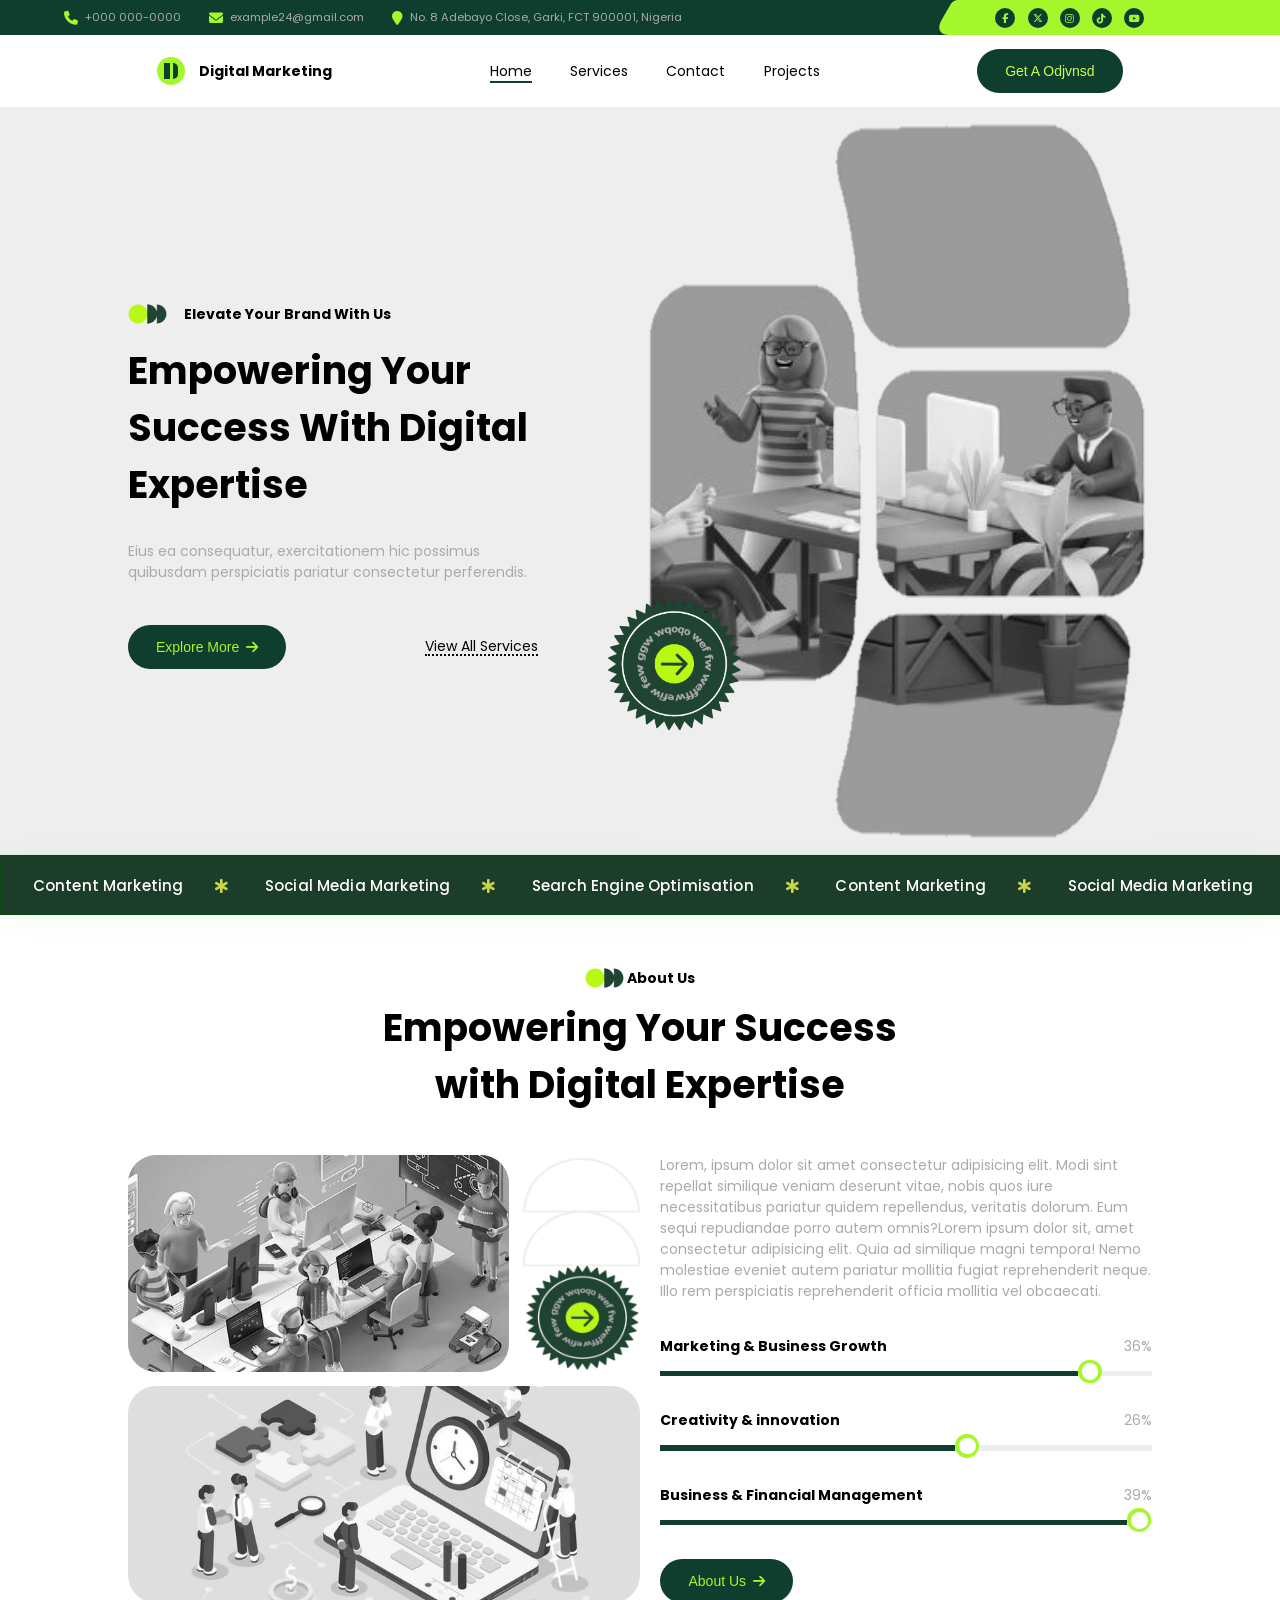
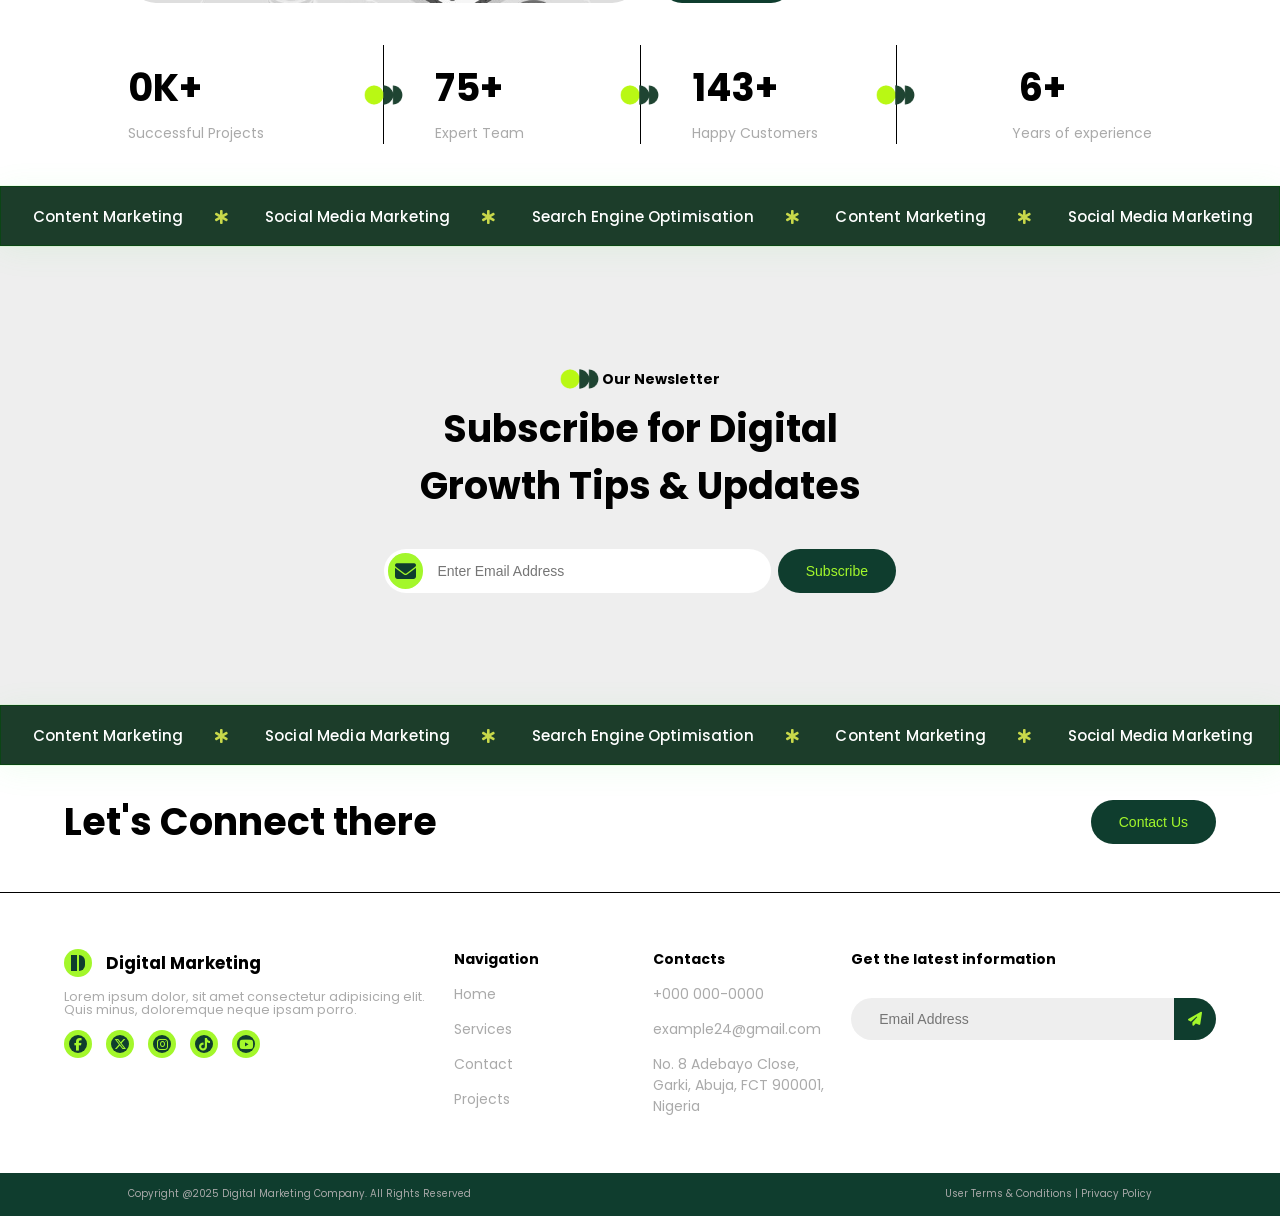
==== commit 03482766: "Update: Implemented contacts page and adjusted navigation and footer routing." ====
--- a/index.html
+++ b/index.html
@@ -1,365 +1,365 @@
 <!doctype html>
 <html lang="en">
-  <head>
-    <meta charset="UTF-8" />
-    <meta name="viewport" content="width=device-width, initial-scale=1.0" />
-    <title>Front-End Challenge</title>
-    <link rel="stylesheet" href="./index.css" />
-    <link rel="stylesheet" href="./media.css" />
-    <link rel="stylesheet" href="./global.css" />
-    <link
-      rel="stylesheet"
-      href="https://cdnjs.cloudflare.com/ajax/libs/font-awesome/6.5.1/css/all.min.css"
-    />
-    <link
-      href="https://fonts.googleapis.com/css2?family=Poppins:wght@100;200;300;400;500;600;700;800;900&display=swap"
-      rel="stylesheet"
-    />
-    <link href="https://unpkg.com/aos@2.3.4/dist/aos.css" rel="stylesheet" />
-    <link rel="stylesheet" href="./aos-override.css" />
-    <script src="https://unpkg.com/aos@2.3.4/dist/aos.js"></script>
-  </head>
-  <body>
-    <header>
-      <div class="header-top">
-        <div class="header-top-left">
-          <div class="info">
-            <i class="fa-solid fa-phone"></i>
-            <p>+000 000-0000</p>
-          </div>
-          <div class="info">
-            <i class="fa-solid fa-envelope"></i>
-            <p>example24@gmail.com</p>
-          </div>
-          <div class="info">
-            <i class="fa-solid fa-location-pin"></i>
-            <p>No. 8 Adebayo Close, Garki, FCT 900001, Nigeria</p>
-          </div>
-        </div>
-        <div class="header-top-right">
-          <i class="fa-brands fa-facebook-f"></i>
-          <i class="fa-brands fa-x-twitter"></i>
-          <i class="fa-brands fa-instagram"></i>
-          <i class="fa-brands fa-tiktok"></i>
-          <i class="fa-brands fa-youtube"></i>
-        </div>
-      </div>
-      <div class="header-bottom">
-        <div class="logo-wrapper">
-          <div class="logo"></div>
-          <h3>Digital Marketing</h3>
-        </div>
-        <ul>
-          <li><a class="nav-link" href="./index.html">Home</a></li>
-          <li><a class="nav-link" href="./services.html">Services</a></li>
-          <li><a class="nav-link" href="./contact.html">Contact</a></li>
-          <li><a class="nav-link" href="./projects.html">Projects</a></li>
-        </ul>
-        <button class="header-button">Get A Odjvnsd</button>
-      </div>
-    </header>
-    <main>
-      <div class="hero">
-        <article>
-          <div class="slogan" data-aos="fade-up">
-            <img src="assets/Untitled25_20260316201052.png" alt="" />
-            <h3>Elevate Your Brand With Us</h3>
-          </div>
-          <h1 data-aos="fade-up" data-aos-delay="100">Empowering Your Success With Digital Expertise</h1>
-          <p data-aos="fade-up" data-aos-delay="200">
-            Eius ea consequatur, exercitationem hic possimus quibusdam
-            perspiciatis pariatur consectetur perferendis.
-          </p>
-          <div class="links" data-aos="fade">
-            <button>
-              Explore More <i class="fa-solid fa-arrow-right floating"></i>
-            </button>
-            <a href="">View All Services</a>
-          </div>
-        </article>
-        <div class="hero-right" data-aos="fade-left">
-          <div class="hero-right-wrapper"></div>
-          <img src="assets/Untitled26_20260322005024.png" alt="" />
-          <img src="assets/Untitled23_20260317182856.png" alt="" />
-        </div>
-      </div>
-      <section class="Text-slider">
-        <div class="ticker-wrapper">
-          <!-- Text-slider -->
-          <div class="ticker-outer">
-            <div class="ticker-track" id="tickerTrack">
-              <!--
+
+<head>
+  <meta charset="UTF-8" />
+  <meta name="viewport" content="width=device-width, initial-scale=1.0" />
+  <title>Digital marketing</title>
+  <link rel="shortcut icon" href="assets/Untitled25_20260316201052.png" type="image/x-icon">
+  <link rel="stylesheet" href="./index.css" />
+  <link rel="stylesheet" href="./media.css" />
+  <link rel="stylesheet" href="./global.css" />
+  <link rel="stylesheet" href="https://cdnjs.cloudflare.com/ajax/libs/font-awesome/6.5.1/css/all.min.css" />
+  <link href="https://fonts.googleapis.com/css2?family=Poppins:wght@100;200;300;400;500;600;700;800;900&display=swap"
+    rel="stylesheet" />
+  <link href="https://unpkg.com/aos@2.3.4/dist/aos.css" rel="stylesheet" />
+  <link rel="stylesheet" href="./aos-override.css" />
+  <script src="https://unpkg.com/aos@2.3.4/dist/aos.js"></script>
+</head>
+
+<body>
+  <header>
+    <div class="header-top">
+      <div class="header-top-left">
+        <div class="info">
+          <i class="fa-solid fa-phone"></i>
+          <p>+000 000-0000</p>
+        </div>
+        <div class="info">
+          <i class="fa-solid fa-envelope"></i>
+          <p>example24@gmail.com</p>
+        </div>
+        <div class="info">
+          <i class="fa-solid fa-location-pin"></i>
+          <p>No. 8 Adebayo Close, Garki, FCT 900001, Nigeria</p>
+        </div>
+      </div>
+      <div class="header-top-right">
+        <i class="fa-brands fa-facebook-f"></i>
+        <i class="fa-brands fa-x-twitter"></i>
+        <i class="fa-brands fa-instagram"></i>
+        <i class="fa-brands fa-tiktok"></i>
+        <i class="fa-brands fa-youtube"></i>
+      </div>
+    </div>
+    <div class="header-bottom">
+      <div class="logo-wrapper">
+        <div class="logo"></div>
+        <h3>Digital Marketing</h3>
+      </div>
+      <ul>
+        <li><a class="nav-link" href="./index.html">Home</a></li>
+        <li><a class="nav-link" href="./services.html">Services</a></li>
+        <li><a class="nav-link" href="./contact.html">Contact</a></li>
+        <li><a class="nav-link" href="./projects.html">Projects</a></li>
+      </ul>
+      <button class="header-button">Get A Odjvnsd</button>
+    </div>
+  </header>
+  <main>
+    <div class="hero">
+      <article>
+        <div class="slogan" data-aos="fade-up">
+          <img src="assets/Untitled25_20260316201052.png" alt="" />
+          <h3>Elevate Your Brand With Us</h3>
+        </div>
+        <h1 data-aos="fade-up" data-aos-delay="100">Empowering Your Success With Digital Expertise</h1>
+        <p data-aos="fade-up" data-aos-delay="200">
+          Eius ea consequatur, exercitationem hic possimus quibusdam
+          perspiciatis pariatur consectetur perferendis.
+        </p>
+        <div class="links" data-aos="fade">
+          <button>
+            Explore More <i class="fa-solid fa-arrow-right floating"></i>
+          </button>
+          <a href="">View All Services</a>
+        </div>
+      </article>
+      <div class="hero-right" data-aos="fade-left">
+        <div class="hero-right-wrapper"></div>
+        <img src="assets/Untitled26_20260322005024.png" alt="" />
+        <img src="assets/Untitled23_20260317182856.png" alt="" />
+      </div>
+    </div>
+    <section class="Text-slider">
+      <div class="ticker-wrapper">
+        <!-- Text-slider -->
+        <div class="ticker-outer">
+          <div class="ticker-track" id="tickerTrack">
+            <!--
           Two identical .ticker-segment copies sit side-by-side.
           The animation scrolls the belt leftward by exactly 50%
           (one copy's width), then loops creating a seamless repeat.
           Which builds both copies so a single source of truth array
           drives the content.
         -->
-              <div class="ticker-content" class="tickerContent"></div>
-            </div>
-          </div>
-        </div>
-      </section>
-      <div class="about-us">
-        <div class="textarea">
-          <div class="slogan">
-            <img src="assets/Untitled25_20260316201052.png" alt="" />
-            <h3>About Us</h3>
-          </div>
-          <h1>Empowering Your Success with Digital Expertise</h1>
-        </div>
-        <article>
-          <div class="article-left">
-            <div class="img-top"></div>
-            <div class="img-bottom"></div>
-            <img src="assets/Untitled25_20260322005635.png" alt="" />
-          </div>
-          <div class="article-right">
-            <p>
-              Lorem, ipsum dolor sit amet consectetur adipisicing elit. Modi
-              sint repellat similique veniam deserunt vitae, nobis quos iure
-              necessitatibus pariatur quidem repellendus, veritatis dolorum. Eum
-              sequi repudiandae porro autem omnis?Lorem ipsum dolor sit, amet
-              consectetur adipisicing elit. Quia ad similique magni tempora!
-              Nemo molestiae eveniet autem pariatur mollitia fugiat
-              reprehenderit neque. Illo rem perspiciatis reprehenderit officia
-              mollitia vel obcaecati.
-            </p>
-            <div class="goal-level">
-              <div class="goal-level-text">
-                <h3>Marketing & Business Growth</h3>
-                <p>85%</p>
+            <div class="ticker-content" class="tickerContent"></div>
+          </div>
+        </div>
+      </div>
+    </section>
+    <div class="about-us">
+      <div class="textarea">
+        <div class="slogan">
+          <img src="assets/Untitled25_20260316201052.png" alt="" />
+          <h3>About Us</h3>
+        </div>
+        <h1>Empowering Your Success with Digital Expertise</h1>
+      </div>
+      <article>
+        <div class="article-left">
+          <div class="img-top"></div>
+          <div class="img-bottom"></div>
+          <img src="assets/Untitled25_20260322005635.png" alt="" />
+        </div>
+        <div class="article-right">
+          <p>
+            Lorem, ipsum dolor sit amet consectetur adipisicing elit. Modi
+            sint repellat similique veniam deserunt vitae, nobis quos iure
+            necessitatibus pariatur quidem repellendus, veritatis dolorum. Eum
+            sequi repudiandae porro autem omnis?Lorem ipsum dolor sit, amet
+            consectetur adipisicing elit. Quia ad similique magni tempora!
+            Nemo molestiae eveniet autem pariatur mollitia fugiat
+            reprehenderit neque. Illo rem perspiciatis reprehenderit officia
+            mollitia vel obcaecati.
+          </p>
+          <div class="goal-level">
+            <div class="goal-level-text">
+              <h3>Marketing & Business Growth</h3>
+              <p>85%</p>
+            </div>
+            <div class="goal-level-slider">
+              <div class="goal-level-slider-radio">
+                <div class="center"></div>
               </div>
-              <div class="goal-level-slider">
-                <div class="goal-level-slider-radio">
-                  <div class="center"></div>
-                </div>
+            </div>
+          </div>
+          <div class="goal-level">
+            <div class="goal-level-text">
+              <h3>Creativity & innovation</h3>
+              <p>60%</p>
+            </div>
+            <div class="goal-level-slider slider-2">
+              <div class="goal-level-slider-radio">
+                <div class="center"></div>
               </div>
             </div>
-            <div class="goal-level">
-              <div class="goal-level-text">
-                <h3>Creativity & innovation</h3>
-                <p>60%</p>
+          </div>
+          <div class="goal-level">
+            <div class="goal-level-text">
+              <h3>Business & Financial Management</h3>
+              <p>95%</p>
+            </div>
+            <div class="goal-level-slider slider-3">
+              <div class="goal-level-slider-radio">
+                <div class="center"></div>
               </div>
-              <div class="goal-level-slider slider-2">
-                <div class="goal-level-slider-radio">
-                  <div class="center"></div>
-                </div>
-              </div>
-            </div>
-            <div class="goal-level">
-              <div class="goal-level-text">
-                <h3>Business & Financial Management</h3>
-                <p>95%</p>
-              </div>
-              <div class="goal-level-slider slider-3">
-                <div class="goal-level-slider-radio">
-                  <div class="center"></div>
-                </div>
-              </div>
-            </div>
-            <button>
-              About Us <i class="fa-solid fa-arrow-right floating"></i>
-            </button>
-          </div>
-        </article>
-        <div class="ratings">
-          <div class="rating">
-            <h1>3K+</h1>
-            <p>Successful Projects</p>
-            <img src="assets/Untitled25_20260316201052.png" alt="" />
-          </div>
-          <div class="rating" style="padding-left: 5%; width: 20%">
-            <h1>200+</h1>
-            <p>Expert Team</p>
-            <img src="assets/Untitled25_20260316201052.png" alt="" />
-          </div>
-          <div class="rating" style="padding-left: 5%; width: 20%">
-            <h1>350+</h1>
-            <p>Happy Customers</p>
-            <img src="assets/Untitled25_20260316201052.png" alt="" />
-          </div>
-          <div class="rating">
-            <h1>16+</h1>
-            <p>Years of experience</p>
-          </div>
-        </div>
-      </div>
-      <section class="Text-slider">
-        <div class="ticker-wrapper">
-          <!-- Text-slider -->
-          <div class="ticker-outer">
-            <div class="ticker-track" id="tickerTrack">
-              <!--
+            </div>
+          </div>
+          <button>
+            About Us <i class="fa-solid fa-arrow-right floating"></i>
+          </button>
+        </div>
+      </article>
+      <div class="ratings">
+        <div class="rating">
+          <h1>3K+</h1>
+          <p>Successful Projects</p>
+          <img src="assets/Untitled25_20260316201052.png" alt="" />
+        </div>
+        <div class="rating" style="padding-left: 5%; width: 20%">
+          <h1>200+</h1>
+          <p>Expert Team</p>
+          <img src="assets/Untitled25_20260316201052.png" alt="" />
+        </div>
+        <div class="rating" style="padding-left: 5%; width: 20%">
+          <h1>350+</h1>
+          <p>Happy Customers</p>
+          <img src="assets/Untitled25_20260316201052.png" alt="" />
+        </div>
+        <div class="rating">
+          <h1>16+</h1>
+          <p>Years of experience</p>
+        </div>
+      </div>
+    </div>
+    <section class="Text-slider">
+      <div class="ticker-wrapper">
+        <!-- Text-slider -->
+        <div class="ticker-outer">
+          <div class="ticker-track" id="tickerTrack">
+            <!--
           Two identical .ticker-segment copies sit side-by-side.
           The animation scrolls the belt leftward by exactly 50%
           (one copy's width), then loops creating a seamless repeat.
           Which builds both copies so a single source of truth array
           drives the content.
         -->
-              <div class="ticker-content" class="tickerContent"></div>
-            </div>
-          </div>
-        </div>
-      </section>
-      <div class="scubscription" id="subscription">
-        <div class="slogan">
-          <img src="assets/Untitled25_20260316201052.png" alt="" />
-          <h3>Our Newsletter</h3>
-        </div>
-        <h1>Subscribe for Digital Growth Tips & Updates</h1>
-        <form>
-          <div class="input-wrapper">
-            <i class="fa-solid fa-envelope"></i
-            ><input type="email" required placeholder="Enter Email Address" />
-          </div>
-          <button type="submit">Subscribe</button>
-        </form>
-      </div>
-      <section class="Text-slider">
-        <div class="ticker-wrapper">
-          <!-- Text-slider -->
-          <div class="ticker-outer">
-            <div class="ticker-track" id="tickerTrack">
-              <!--
+            <div class="ticker-content" class="tickerContent"></div>
+          </div>
+        </div>
+      </div>
+    </section>
+    <div class="scubscription" id="subscription">
+      <div class="slogan">
+        <img src="assets/Untitled25_20260316201052.png" alt="" />
+        <h3>Our Newsletter</h3>
+      </div>
+      <h1>Subscribe for Digital Growth Tips & Updates</h1>
+      <form>
+        <div class="input-wrapper">
+          <i class="fa-solid fa-envelope"></i><input type="email" required placeholder="Enter Email Address" />
+        </div>
+        <button type="submit">Subscribe</button>
+      </form>
+    </div>
+    <section class="Text-slider">
+      <div class="ticker-wrapper">
+        <!-- Text-slider -->
+        <div class="ticker-outer">
+          <div class="ticker-track" id="tickerTrack">
+            <!--
           Two identical .ticker-segment copies sit side-by-side.
           The animation scrolls the belt leftward by exactly 50%
           (one copy's width), then loops creating a seamless repeat.
           Which builds both copies so a single source of truth array
           drives the content.
         -->
-              <div class="ticker-content" class="tickerContent"></div>
-            </div>
-          </div>
-        </div>
-      </section>
-    </main>
-    <footer>
-      <div class="footer-header">
-        <h1>Let's Connect there</h1>
-        <button>Contact Us</button>
-      </div>
-      <div class="footer-wrapper">
-        <div class="footer-about">
-          <div class="logo-wrapper">
-            <div class="logo"></div>
-            <h3>Digital Marketing</h3>
-          </div>
-          <p>
-            Lorem ipsum dolor, sit amet consectetur adipisicing elit. Quis
-            minus, doloremque neque ipsam porro.
-          </p>
-          <div class="footer-social">
-            <a href=""> <i class="fa-brands fa-facebook-f"></i> </a
-            ><a href=""> <i class="fa-brands fa-x-twitter"></i> </a
-            ><a href=""> <i class="fa-brands fa-instagram"></i> </a
-            ><a href=""> <i class="fa-brands fa-tiktok"></i> </a
-            ><a href=""> <i class="fa-brands fa-youtube"></i> </a>
-          </div>
-        </div>
-        <div class="footer-links footer-list">
-          <ul>
-            <li><h3>Navigation</h3></li>
-            <li><a href="./index.html">Home</a></li>
-            <li><a href="./services.html">Services</a></li>
-            <li><a href="./contact.html">Contact</a></li>
-            <li><a href="./projects.html">Projects</a></li>
-          </ul>
-        </div>
-        <div class="footer-contacts footer-list">
-          <ul>
-            <li><h3>Contacts</h3></li>
-            <li>+000 000-0000</li>
-            <li>example24@gmail.com</li>
-            <li>No. 8 Adebayo Close, Garki, Abuja, FCT 900001, Nigeria</li>
-          </ul>
-        </div>
-        <div class="footer-form">
-          <h3>Get the latest information</h3>
-          <form>
-            <input type="email" name="" id="" placeholder="Email Address" />
-            <button type="submit">
-              <i class="fa-solid fa-paper-plane floating"></i>
-            </button>
-          </form>
-        </div>
-      </div>
-      <div class="footer-bottom">
-        <div class="footer-bottom-left">
-          <p>Copyright @2025 Digital Marketing Company. All Rights Reserved</p>
-        </div>
-        <div class="footer-bottom-right">
-          <p>User Terms & Conditions | Privacy Policy</p>
-        </div>
-      </div>
-    </footer>
-    <script src="./index.js"></script>
-    <script>
-      AOS.init({ once: true });
-    </script>
-    <script>
-      const counter = (element, limit, symbol) => {
-        let counter = 0;
-        const intervalTime = 2000 / limit;
-        const interval = setInterval(() => {
-          element.innerText = `${counter}${symbol}`;
-          counter++;
-          if (counter > limit) {
-            clearInterval(interval);
-          }
-        }, intervalTime);
-      };
-
-      const animateGoalsCounter = () => {};
-
-      const ratings = document.querySelectorAll(".rating");
-      const animateRatingsCounter = () => {
-        ratings.forEach((rating, index) => {
+            <div class="ticker-content" class="tickerContent"></div>
+          </div>
+        </div>
+      </div>
+    </section>
+  </main>
+  <footer>
+    <div class="footer-header">
+      <h1>Let's Connect there</h1>
+      <button>Contact Us</button>
+    </div>
+    <div class="footer-wrapper">
+      <div class="footer-about">
+        <div class="logo-wrapper">
+          <div class="logo"></div>
+          <h3>Digital Marketing</h3>
+        </div>
+        <p>
+          Lorem ipsum dolor, sit amet consectetur adipisicing elit. Quis
+          minus, doloremque neque ipsam porro.
+        </p>
+        <div class="footer-social">
+          <a href=""> <i class="fa-brands fa-facebook-f"></i> </a><a href=""> <i class="fa-brands fa-x-twitter"></i>
+          </a><a href=""> <i class="fa-brands fa-instagram"></i> </a><a href=""> <i class="fa-brands fa-tiktok"></i>
+          </a><a href=""> <i class="fa-brands fa-youtube"></i> </a>
+        </div>
+      </div>
+      <div class="footer-links footer-list">
+        <ul>
+          <li>
+            <h3>Navigation</h3>
+          </li>
+          <li><a href="./index.html">Home</a></li>
+          <li><a href="./services.html">Services</a></li>
+          <li><a href="./contact.html">Contact</a></li>
+          <li><a href="./projects.html">Projects</a></li>
+        </ul>
+      </div>
+      <div class="footer-contacts footer-list">
+        <ul>
+          <li>
+            <h3>Contacts</h3>
+          </li>
+          <li>+000 000-0000</li>
+          <li>example24@gmail.com</li>
+          <li>No. 8 Adebayo Close, Garki, Abuja, FCT 900001, Nigeria</li>
+        </ul>
+      </div>
+      <div class="footer-form">
+        <h3>Get the latest information</h3>
+        <form>
+          <input type="email" name="" id="" placeholder="Email Address" />
+          <button type="submit">
+            <i class="fa-solid fa-paper-plane floating"></i>
+          </button>
+        </form>
+      </div>
+    </div>
+    <div class="footer-bottom">
+      <div class="footer-bottom-left">
+        <p>Copyright @2025 Digital Marketing Company. All Rights Reserved</p>
+      </div>
+      <div class="footer-bottom-right">
+        <p>User Terms & Conditions | Privacy Policy</p>
+      </div>
+    </div>
+  </footer>
+  <script src="./index.js"></script>
+  <script>
+    AOS.init({ once: true });
+  </script>
+  <script>
+    const counter = (element, limit, symbol) => {
+      let counter = 0;
+      const intervalTime = 2000 / limit;
+      const interval = setInterval(() => {
+        element.innerText = `${counter}${symbol}`;
+        counter++;
+        if (counter > limit) {
+          clearInterval(interval);
+        }
+      }, intervalTime);
+    };
+
+    const animateGoalsCounter = () => { };
+
+    const ratings = document.querySelectorAll(".rating");
+    const animateRatingsCounter = () => {
+      ratings.forEach((rating, index) => {
+        counter(
+          rating.querySelector("h1"),
+          rating.querySelector("h1").innerText.match(/\d+/),
+          rating.querySelector("h1").innerText.replace(/\d+/g, ""),
+        );
+      });
+    };
+
+    const goalLevelSliders = document.querySelectorAll(".goal-level");
+    goalLevelSliders.forEach((goalLevelSlider, index) => {
+      goalLevelSlider.dataset.index = index + 1;
+    });
+    const observer = new IntersectionObserver((entries) => {
+      entries.forEach((entry) => {
+        if (entry.isIntersecting) {
+          const index = entry.target.dataset.index;
+          entry.target
+            .querySelector(".goal-level-slider")
+            .classList.add(`load${index}`);
+          entry.target
+            .querySelector(".goal-level-slider-radio")
+            .classList.add(`move-radio${index}`);
+          const goalLevelText =
+            entry.target.querySelector(".goal-level-text");
           counter(
-            rating.querySelector("h1"),
-            rating.querySelector("h1").innerText.match(/\d+/),
-            rating.querySelector("h1").innerText.replace(/\d+/g, ""),
+            goalLevelText.querySelector("p"),
+            goalLevelText.querySelector("p").innerText.match(/\d+/),
+            goalLevelText.querySelector("p").innerText.replace(/\d+/g, ""),
           );
-        });
-      };
-
-      const goalLevelSliders = document.querySelectorAll(".goal-level");
-      goalLevelSliders.forEach((goalLevelSlider, index) => {
-        goalLevelSlider.dataset.index = index + 1;
+          observer.unobserve(entry.target);
+        }
       });
-      const observer = new IntersectionObserver((entries) => {
-        entries.forEach((entry) => {
-          if (entry.isIntersecting) {
-            const index = entry.target.dataset.index;
-            entry.target
-              .querySelector(".goal-level-slider")
-              .classList.add(`load${index}`);
-            entry.target
-              .querySelector(".goal-level-slider-radio")
-              .classList.add(`move-radio${index}`);
-            const goalLevelText =
-              entry.target.querySelector(".goal-level-text");
-            counter(
-              goalLevelText.querySelector("p"),
-              goalLevelText.querySelector("p").innerText.match(/\d+/),
-              goalLevelText.querySelector("p").innerText.replace(/\d+/g, ""),
-            );
-            observer.unobserve(entry.target);
-          }
-        });
+    });
+    const observer2 = new IntersectionObserver((entries) => {
+      entries.forEach((entry) => {
+        if (entry.isIntersecting) {
+          animateRatingsCounter();
+          observer2.unobserve(entry.target);
+        }
       });
-      const observer2 = new IntersectionObserver((entries) => {
-        entries.forEach((entry) => {
-          if (entry.isIntersecting) {
-            animateRatingsCounter();
-            observer2.unobserve(entry.target);
-          }
-        });
-      });
-      goalLevelSliders.forEach((goalLevelSlider) =>
-        observer.observe(goalLevelSlider),
-      );
-      ratings.forEach((rating) => observer2.observe(rating));
-    </script>
-  </body>
-</html>
+    });
+    goalLevelSliders.forEach((goalLevelSlider) =>
+      observer.observe(goalLevelSlider),
+    );
+    ratings.forEach((rating) => observer2.observe(rating));
+  </script>
+</body>
+
+</html>
--- a/index.css
+++ b/index.css
@@ -10,15 +10,15 @@
 }
 
 h3 {
-    font-size: 0.7rem;
+    font-size: 1.2rem;
 }
 
 h1 {
-    font-size: 1rem;
+    font-size: 1.9rem;
 }
 
 p {
-    font-size: 0.65rem;
+    font-size: 0.9rem;
     line-height: 1.5;
     color: rgb(170, 170, 170);
 }
@@ -33,7 +33,7 @@
 }
 
 button {
-    padding: 0.5rem 1rem;
+    padding: 0.8rem 1rem;
     display: flex;
     align-items: center;
     gap: 0.5rem;
@@ -109,7 +109,16 @@
     justify-content: center;
     width: 90%;
     padding: 2vh 5%;
-    height: 40vh;
+    /* height: 40vh; */
+}
+
+.hero article {
+    display: flex;
+    flex-direction: column;
+    align-items: center;
+    width: 90%;
+    gap: 2rem;
+    padding: 5rem 0;
 }
 
 .hero article .slogan {
@@ -118,13 +127,6 @@
     gap: 0.5rem;
 }
 
-.hero article {
-    display: flex;
-    flex-direction: column;
-    align-items: center;
-    width: 70%;
-    gap: 0.2rem;
-}
 
 .hero article p {
     margin-top: 0.2rem;
@@ -137,7 +139,7 @@
 .hero .links {
     display: flex;
     align-items: center;
-    width: 100%;
+    width: 70%;
     justify-content: space-between;
     gap: 1rem;
     margin-top: 0.5rem;
@@ -185,51 +187,6 @@
     position: absolute;
 }
 
-.banner {
-    width: 100%;
-    overflow-x: hidden;
-    display: flex;
-    background-color: var(--dark-green);
-
-}
-
-.banner ul {
-    display: flex;
-    justify-content: space-evenly;
-    list-style-type: none;
-    background-color: var(--dark-green);
-    padding: 0.5rem 0;
-    color: white;
-    font-size: 1rem;
-    animation: scroll 10s linear infinite;
-}
-
-.banner ul li {
-    width: 33vw;
-    display: flex;
-    justify-content: space-evenly;
-    align-items: center;
-}
-
-.banner ul li p {
-    color: white;
-    font-size: 0.6rem;
-}
-
-.banner ul li i {
-    color: var(--light-green);
-}
-
-@keyframes scroll {
-    from {
-        transform: translateX(0);
-    }
-
-    to {
-        transform: translateX(-100%);
-    }
-}
-
 .about-us {
     display: flex;
     flex-direction: column;
@@ -253,7 +210,6 @@
 
 .about-us .textarea h1 {
     text-align: center;
-    width: 60%;
 }
 
 .about-us article {
@@ -403,8 +359,8 @@
     display: flex;
     flex-direction: column;
     align-items: center;
-    width: 60%;
-    padding: 8rem 20%;
+    width: 80%;
+    padding: 5rem 10%;
 }
 
 .scubscription h1 {
@@ -414,7 +370,7 @@
 .scubscription form {
     margin-top: 2rem;
     display: flex;
-    width: 100%;
+    width: 90%;
     justify-content: space-between;
     gap: 0.5rem;
 }
@@ -435,140 +391,15 @@
     height: 80%;
     aspect-ratio: 1/1;
     text-align: center;
-    line-height: 1.75;
+    line-height: 1.55;
     border-radius: 50%;
+    font-size: 1.3rem;
+}
+
+.scubscription form .input-wrapper input {
+    width: 100%;
     font-size: 1rem;
-}
-
-.scubscription form .input-wrapper input {
-    width: 100%;
-    font-size: 0.7rem;
+    padding: 0.6rem 0;
+    border-radius: 2rem;
     outline: none;
 }
-
-footer {
-    display: flex;
-    flex-direction: column;
-    gap: 1rem;
-    padding: 2rem 0 0 0;
-    width: 100%;
-    background-color: white;
-}
-
-.footer-header {
-    display: flex;
-    justify-content: space-between;
-    border-bottom: 1px solid black;
-    width: 90%;
-    padding: 0 5% 1rem 5%;
-}
-
-.footer-wrapper {
-    width: 90%;
-    padding: 1rem 5%;
-    display: grid;
-    grid-template-columns: 1fr 1fr;
-    gap: 1rem;
-}
-
-footer .logo-wrapper h3 {
-    width: max-content;
-}
-
-.footer-about {
-    display: flex;
-    flex-direction: column;
-    gap: 1rem;
-    grid-column: span 2;
-}
-
-.footer-about p {
-    line-height: 1;
-}
-
-.footer-social {
-    display: flex;
-    gap: 1rem;
-}
-
-.footer-social a {
-    background-color: var(--light-green);
-    height: 2rem;
-    aspect-ratio: 1 / 1;
-    display: flex;
-    justify-content: center;
-    align-items: center;
-    border-radius: 50%;
-}
-
-.footer-social a i {
-    background-color: var(--dark-green);
-    color: var(--light-green);
-    height: 1.2rem;
-    aspect-ratio: 1 / 1;
-    border-radius: 50%;
-    text-align: center;
-    line-height: 1.5;
-    font-size: 0.8rem;
-}
-
-.footer-list ul {
-    display: flex;
-    flex-direction: column;
-    gap: 0.1rem;
-    color: rgb(170, 170, 170);
-}
-
-.footer-list ul li:nth-of-type(1) {
-    color: black;
-}
-
-.footer-list ul li {
-    font-size: 0.65rem;
-}
-
-.footer-form {
-    display: flex;
-    flex-direction: column;
-    gap: 1rem;
-    grid-column: span 2;
-}
-
-.footer-form form {
-    background-color: rgb(238, 238, 238);
-    display: flex;
-    align-items: center;
-    width: calc(70% - 1rem);
-    border-radius: 2rem;
-    padding-left: 1rem;
-    align-self: center;
-}
-
-.footer-form form input {
-    width: 100%;
-    font-size: 0.8rem;
-    outline: none;
-    background-color: rgb(238, 238, 238);
-}
-
-.footer-form form button {
-    padding: 0.7rem 0.7rem;
-    border-radius: 0 50% 50% 0;
-}
-
-.footer-form form button:hover {
-    transform: translateY(0);
-    box-shadow: none;
-}
-
-.footer-bottom {
-    padding: 1rem 5%;
-    width: 90%;
-    display: flex;
-    justify-content: space-between;
-    background-color: var(--dark-green);
-}
-
-.footer-bottom-right p {
-    text-align: right;
-}
--- a/media.css
+++ b/media.css
@@ -60,6 +60,7 @@
     }
 
     .hero .links {
+        width: 100%;
         gap: 20%;
         margin-top: 2.5rem;
         flex-direction: row;
@@ -82,6 +83,10 @@
 
     .about-us {
         gap: 3rem;
+    }
+
+    .about-us .textarea h1 {
+        width: 60%;
     }
 
     .about-us article {
@@ -122,65 +127,21 @@
 
     .scubscription form {
         margin-top: 2.5rem;
+        width: 100%;
     }
 
     .scubscription form .input-wrapper {
         gap: 1rem;
+        padding: 0 0.3rem;
     }
 
     .scubscription form .input-wrapper i {
         font-size: 1.5rem;
+        line-height: 1.75;
     }
 
     .scubscription form .input-wrapper input {
         font-size: 1rem;
-    }
-
-    .footer-header {
-        padding: 0 5% 3rem 5%;
-    }
-
-    .footer-wrapper {
-        padding: 3rem 5%;
-        grid-template-columns: 28.5vw 13.5vw 13.5vw 28.5vw;
-        gap: 2vw;
-    }
-
-    .footer-about {
-        grid-column: 1;
-    }
-
-    .footer-list ul {
-        gap: 1rem;
-    }
-
-    .footer-list ul li {
-        font-size: 1rem;
-    }
-
-    .footer-form {
-        gap: 2rem;
-        grid-column: 4;
-    }
-
-    .footer-form form {
-        padding-left: 2rem;
-        width: calc(100% - 2rem);
-        align-self: self-start;
-    }
-
-
-    .footer-form form input {
-        font-size: 1rem;
-    }
-
-    .footer-form form button {
-        padding: 1rem 1rem;
-    }
-
-    .footer-bottom {
-        padding: 1rem 10%;
-        width: 80%;
     }
 }
 
--- a/global.css
+++ b/global.css
@@ -9,6 +9,9 @@
     --bg: #f5f5f5;
     --card-radius: 16px;
     --ticker-speed: 18s;
+    --white: #f5f5f0;
+    --gray-light: #f0f0eb;
+    --gray-border: #e0ddd5;
 }
 
 html {
@@ -35,7 +38,7 @@
 
 /* Outer glow border  */
 .ticker-outer {
-    background: #1C3D2A;
+    background: #1c3d2a;
     border: 1px solid #004b0896;
     overflow: hidden;
     padding: 1px;
@@ -100,7 +103,7 @@
 .ticker-dot {
     width: 20px;
     object-fit: contain;
-    color: #C8D84A;
+    color: #c8d84a;
 }
 
 /* Keyframes  */
@@ -308,7 +311,7 @@
 }
 
 .header-button {
-    padding: 0.5rem 1rem;
+    padding: 0.8rem 1rem;
     border: none;
     display: flex;
     align-items: center;
@@ -317,7 +320,11 @@
     border-radius: 35px;
     color: var(--accent-color);
     font-size: 0.7rem;
-    transition: color 0.2s ease, background-color 0.2s ease, box-shadow 0.2s ease, transform 0.2s ease;
+    transition:
+        color 0.2s ease,
+        background-color 0.2s ease,
+        box-shadow 0.2s ease,
+        transform 0.2s ease;
 }
 
 .header-button:hover {
@@ -346,7 +353,6 @@
         width: 3rem;
         left: -1.7rem;
     }
-
 }
 
 @media (min-width: 890px) {
@@ -417,4 +423,262 @@
     .header-button:hover {
         transform: translateY(-0.5rem);
     }
+}
+
+/* Navigation style ends here */
+
+/* Footer style sTarts here */
+footer {
+    display: flex;
+    flex-direction: column;
+    gap: 1rem;
+    padding: 2rem 0 0 0;
+    width: 100%;
+    background-color: white;
+}
+
+footer p {
+    font-size: 0.9rem;
+    line-height: 1.5;
+    color: rgb(170, 170, 170);
+}
+
+footer a{
+    text-decoration: none;
+}
+
+.footer-header {
+    display: flex;
+    justify-content: space-between;
+    align-items: center;
+    border-bottom: 1px solid black;
+    width: 90%;
+    padding: 0 5% 1rem 5%;
+}
+
+.footer-header button {
+    padding: 0.8rem 1rem;
+    display: flex;
+    align-items: center;
+    gap: 0.5rem;
+    background-color: var(--dark-green);
+    border-radius: 35px;
+    color: var(--light-green);
+    font-size: 0.7rem;
+    border: none;
+    transition: color 0.2s ease, background-color 0.2s ease, box-shadow 0.2s ease, transform 0.2s ease;
+}
+
+.footer-header button:hover {
+    color: var(--dark-green);
+    background-color: var(--light-green);
+    box-shadow: 1px 1px 5px black;
+    transform: translateY(-0.3rem);
+}
+
+.footer-wrapper {
+    width: 90%;
+    padding: 1rem 5%;
+    display: grid;
+    grid-template-columns: 1fr 1fr;
+    gap: 1rem;
+}
+
+footer .logo-wrapper h3 {
+    width: max-content;
+}
+
+.footer-about {
+    display: flex;
+    flex-direction: column;
+    gap: 1rem;
+    grid-column: span 2;
+}
+
+.footer-about p {
+    line-height: 1;
+}
+
+.footer-social {
+    display: flex;
+    gap: 1rem;
+}
+
+.footer-social a {
+    background-color: var(--light-green);
+    height: 2rem;
+    aspect-ratio: 1 / 1;
+    display: flex;
+    justify-content: center;
+    align-items: center;
+    border-radius: 50%;
+}
+
+.footer-social a i {
+    background-color: var(--dark-green);
+    color: var(--light-green);
+    height: 1.3rem;
+    aspect-ratio: 1 / 1;
+    border-radius: 50%;
+    text-align: center;
+    line-height: 1.6;
+    font-size: 0.9rem;
+}
+
+.footer-list ul {
+    display: flex;
+    flex-direction: column;
+    list-style: none;
+    gap: 0.1rem;
+    color: rgb(170, 170, 170);
+}
+
+.footer-list ul li:nth-of-type(1) {
+    color: black;
+}
+
+.footer-list ul li {
+    font-size: 0.9rem;
+}
+
+.footer-list ul li a {
+    text-decoration: none;
+    color: rgb(170, 170, 170);
+}
+
+.footer-form {
+    display: flex;
+    flex-direction: column;
+    gap: 1rem;
+    grid-column: span 2;
+}
+
+.footer-form form {
+    background-color: rgb(238, 238, 238);
+    display: flex;
+    align-items: center;
+    width: calc(70% - 1rem);
+    border-radius: 2rem;
+    padding-left: 1rem;
+    align-self: center;
+}
+
+.footer-form form input {
+    width: 100%;
+    font-size: 0.9rem;
+    outline: none;
+    border: none;
+    background-color: rgb(238, 238, 238);
+}
+
+.footer-form form button {
+    padding: 0.7rem 0.7rem;
+    border-radius: 0 50% 50% 0;
+    background-color: var(--dark-green);
+    color: var(--light-green);
+    border: none;
+    transition: color 0.2s ease, background-color 0.2s ease;
+
+}
+
+.footer-form form button:hover {
+    color: var(--dark-green);
+    background-color: var(--light-green);
+    transform: translateY(0);
+    box-shadow: none;
+}
+
+.floating {
+    scale: 1;
+    animation: floating 2s ease infinite;
+}
+
+@keyframes floating {
+    0% {
+        scale: 1;
+    }
+
+    50% {
+        scale: 1.2;
+    }
+
+    100% {
+        scale: 1;
+    }
+}
+
+.footer-bottom {
+    padding: 1rem 5%;
+    width: 90%;
+    gap: 2rem;
+    display: flex;
+    justify-content: space-between;
+    background-color: var(--dark-green);
+}
+
+
+.footer-bottom p {
+    font-size: 0.7rem;
+}
+
+.footer-bottom-right p {
+    text-align: right;
+}
+
+@media (min-width: 890px) {
+
+    .footer-header button {
+        padding: 1rem 2rem;
+        font-size: 1rem;
+    }
+
+    .footer-header button:hover {
+        transform: translateY(-0.5rem);
+    }
+
+    .footer-header {
+        padding: 0 5% 3rem 5%;
+    }
+
+    .footer-wrapper {
+        padding: 3rem 5%;
+        grid-template-columns: 28.5vw 13.5vw 13.5vw 28.5vw;
+        gap: 2vw;
+    }
+
+    .footer-about {
+        grid-column: 1;
+    }
+
+    .footer-list ul {
+        gap: 1rem;
+    }
+
+    .footer-list ul li {
+        font-size: 1rem;
+    }
+
+    .footer-form {
+        gap: 2rem;
+        grid-column: 4;
+    }
+
+    .footer-form form {
+        padding-left: 2rem;
+        width: calc(100% - 2rem);
+        align-self: self-start;
+    }
+
+    .footer-form form input {
+        font-size: 1rem;
+    }
+
+    .footer-form form button {
+        padding: 1rem 1rem;
+    }
+
+    .footer-bottom {
+        padding: 1rem 10%;
+        width: 80%;
+    }
 }
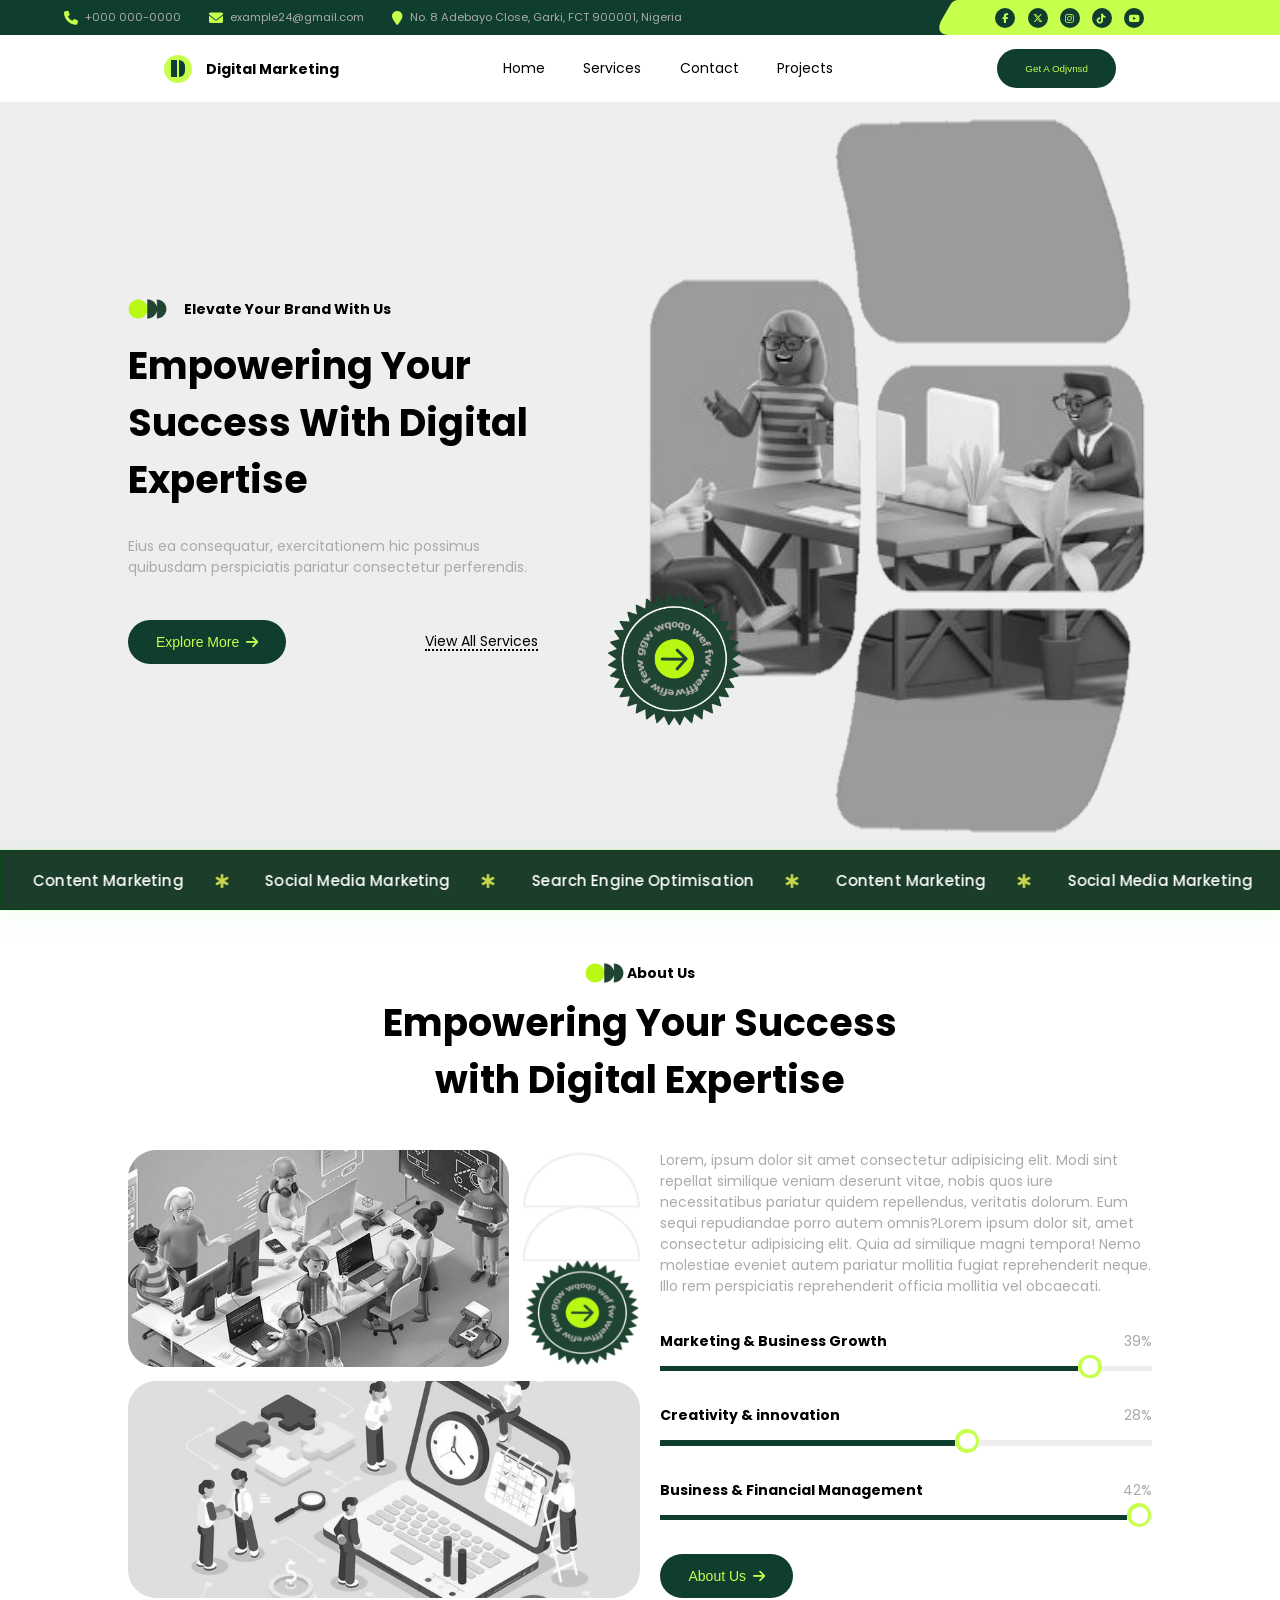
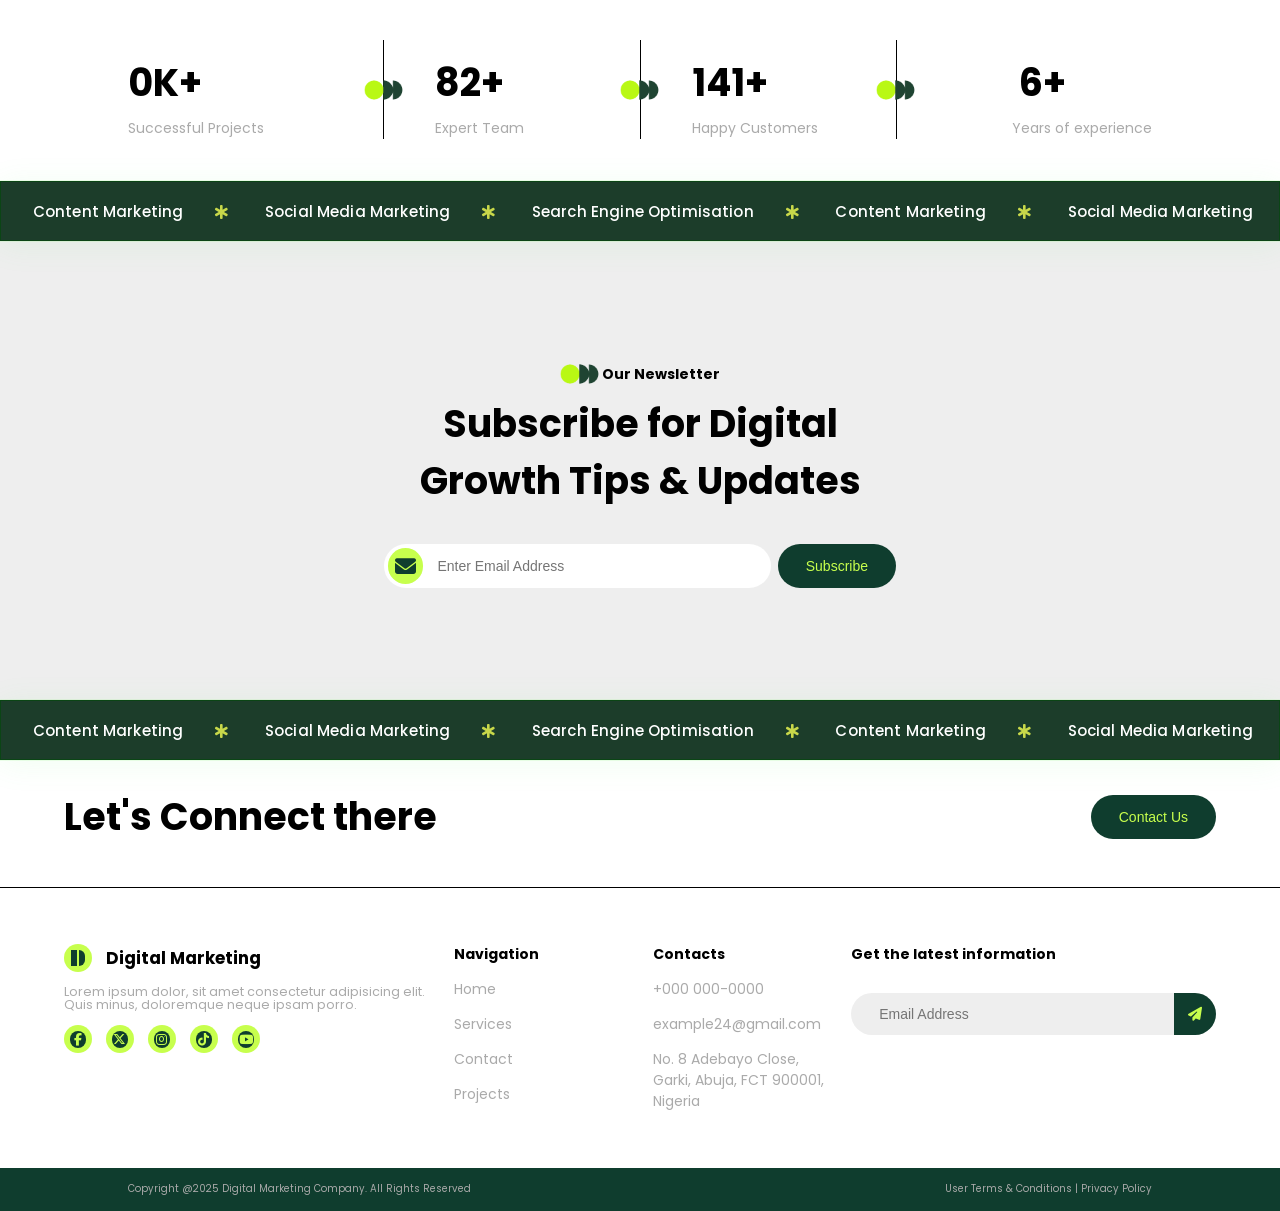
==== commit c6ff1e3a: "Fix: fixed header and footer design across all html files and made navigaton responsive." ====
--- a/index.html
+++ b/index.html
@@ -4,11 +4,12 @@
 <head>
   <meta charset="UTF-8" />
   <meta name="viewport" content="width=device-width, initial-scale=1.0" />
-  <title>Digital marketing</title>
-  <link rel="shortcut icon" href="assets/Untitled25_20260316201052.png" type="image/x-icon">
+  <title>Front-End Challenge</title>
   <link rel="stylesheet" href="./index.css" />
   <link rel="stylesheet" href="./media.css" />
   <link rel="stylesheet" href="./global.css" />
+  <link rel="shortcut icon" href="./assets/Untitled25_20260316201052.png" type="image/x-icon">
+
   <link rel="stylesheet" href="https://cdnjs.cloudflare.com/ajax/libs/font-awesome/6.5.1/css/all.min.css" />
   <link href="https://fonts.googleapis.com/css2?family=Poppins:wght@100;200;300;400;500;600;700;800;900&display=swap"
     rel="stylesheet" />
@@ -48,12 +49,31 @@
         <h3>Digital Marketing</h3>
       </div>
       <ul>
-        <li><a class="nav-link" href="./index.html">Home</a></li>
+        <li><a class="nav-link" href="./">Home</a></li>
         <li><a class="nav-link" href="./services.html">Services</a></li>
         <li><a class="nav-link" href="./contact.html">Contact</a></li>
         <li><a class="nav-link" href="./projects.html">Projects</a></li>
       </ul>
-      <button class="header-button">Get A Odjvnsd</button>
+
+      <div class="header-bottom-right">
+        <button class="header-button">Get A Odjvnsd</button>
+
+        <div class="menu-btn" id="menuBtn" onclick="onclickMenu(this)">
+          <span></span>
+          <span></span>
+          <span></span>
+        </div>
+      </div>
+    </div>
+    <div class="header-mobile-nav-wrapper">
+      <div class="header-mobile-nav" id="mobile-nav">
+        <ul>
+          <li><a class="nav-link mobile" href="./">Home</a></li>
+          <li><a class="nav-link mobile" href="./services.html">Services</a></li>
+          <li><a class="nav-link mobile" href="./contact.html">Contact</a></li>
+          <li><a class="nav-link mobile" href="./projects.html">Projects</a></li>
+        </ul>
+      </div>
     </div>
   </header>
   <main>
@@ -69,10 +89,12 @@
           perspiciatis pariatur consectetur perferendis.
         </p>
         <div class="links" data-aos="fade">
-          <button>
-            Explore More <i class="fa-solid fa-arrow-right floating"></i>
-          </button>
-          <a href="">View All Services</a>
+          <a href="./services.html">
+            <button>
+              Explore More <i class="fa-solid fa-arrow-right floating"></i>
+            </button>
+          </a>
+          <a href="./services.html">View All Services</a>
         </div>
       </article>
       <div class="hero-right" data-aos="fade-left">
@@ -156,9 +178,11 @@
               </div>
             </div>
           </div>
-          <button>
-            About Us <i class="fa-solid fa-arrow-right floating"></i>
-          </button>
+          <a href="./projects.html">
+            <button>
+              About Us <i class="fa-solid fa-arrow-right floating"></i>
+            </button>
+          </a>
         </div>
       </article>
       <div class="ratings">
@@ -234,7 +258,9 @@
   <footer>
     <div class="footer-header">
       <h1>Let's Connect there</h1>
-      <button>Contact Us</button>
+      <a href="./contact.html">
+        <button>Contact Us</button>
+      </a>
     </div>
     <div class="footer-wrapper">
       <div class="footer-about">
@@ -257,7 +283,7 @@
           <li>
             <h3>Navigation</h3>
           </li>
-          <li><a href="./index.html">Home</a></li>
+          <li><a href="./">Home</a></li>
           <li><a href="./services.html">Services</a></li>
           <li><a href="./contact.html">Contact</a></li>
           <li><a href="./projects.html">Projects</a></li>
--- a/index.css
+++ b/index.css
@@ -40,6 +40,7 @@
     background-color: var(--dark-green);
     border-radius: 35px;
     color: var(--light-green);
+    cursor: pointer;
     font-size: 0.7rem;
     transition: color 0.2s ease, background-color 0.2s ease, box-shadow 0.2s ease, transform 0.2s ease;
 }
@@ -47,7 +48,7 @@
 button:hover {
     color: var(--dark-green);
     background-color: var(--light-green);
-    box-shadow: 1px 1px 5px black;
+    box-shadow: 1px 1px 5px var(--text-muted);
     transform: translateY(-0.3rem);
 }
 
@@ -145,7 +146,7 @@
     margin-top: 0.5rem;
 }
 
-.hero .links a {
+.hero .links a:nth-child(2) {
     font-size: 0.7rem;
     text-decoration: none;
     color: black;
--- a/media.css
+++ b/media.css
@@ -28,10 +28,6 @@
     button {
         padding: 1rem 2rem;
         font-size: 1rem;
-    }
-
-    button:hover {
-        transform: translateY(-0.5rem);
     }
 
     .hero {
@@ -67,7 +63,7 @@
         align-items: center;
     }
 
-    .hero .links a {
+    .hero .links a:nth-child(2){
         font-size: 1rem
     }
 
--- a/global.css
+++ b/global.css
@@ -1,17 +1,17 @@
 :root {
     --dark-green: #0f3d2e;
     --secondary-green: #1f5c45;
-    --light-green: #a3f72b;
+    --light-green: #c7ff4d;
     --accent-color: #c7ff4d;
     --text-body: #9ca3af;
     --text-dark: #111;
-    --text-muted: #555;
     --bg: #f5f5f5;
     --card-radius: 16px;
     --ticker-speed: 18s;
     --white: #f5f5f0;
     --gray-light: #f0f0eb;
     --gray-border: #e0ddd5;
+    --text-muted: #6b7c72;
 }
 
 html {
@@ -148,6 +148,9 @@
     display: flex;
     flex-direction: column;
     width: 100%;
+    position: sticky;
+    top: 0;
+    z-index: 1000;
 }
 
 header p {
@@ -212,6 +215,7 @@
     width: 100%;
     height: auto;
     display: flex;
+    z-index: 2;
 }
 
 .header-top-left {
@@ -276,12 +280,13 @@
 }
 
 .header-bottom {
-    display: flex;
-    justify-content: space-evenly;
-    align-items: center;
-    padding: 1rem 0;
+    z-index: 2;
+    display: flex;
+    justify-content: space-between;
+    align-items: center;
+    padding: 1rem 5%;
     background-color: white;
-    width: 100%;
+    width: 90%;
 }
 
 .header-bottom h3 {
@@ -290,7 +295,7 @@
 }
 
 .header-bottom ul {
-    display: flex;
+    display: none;
     list-style-type: none;
     gap: 0.5rem;
     align-items: center;
@@ -308,6 +313,11 @@
 
 .header-bottom ul li:hover {
     color: var(--light-green);
+}
+
+.header-bottom-right {
+    display: flex;
+    gap: 2rem;
 }
 
 .header-button {
@@ -330,8 +340,95 @@
 .header-button:hover {
     color: var(--dark-green);
     background-color: var(--accent-color);
-    box-shadow: 1px 1px 5px black;
-    transform: translateY(-0.3rem);
+    box-shadow: 1px 1px 5px var(--text-body);
+    transform: translateY(-0.2rem);
+}
+
+.header-bottom .menu-btn {
+    width: 2rem;
+    aspect-ratio: 1 / 1;
+    display: flex;
+    flex-direction: column;
+    justify-content: center;
+    gap: 6px;
+    cursor: pointer;
+}
+
+.header-bottom .menu-btn span {
+    height: 3px;
+    width: 100%;
+    background: rgb(0, 0, 0);
+    border-radius: 2px;
+    transition: all 0.3s ease;
+}
+
+.header-bottom .menu-btn span {
+    transform-origin: center;
+}
+
+.header-bottom .menu-btn.active span:nth-child(1) {
+    transform: translateY(9px) rotate(45deg);
+}
+
+.header-bottom .menu-btn.active span:nth-child(2) {
+    opacity: 0;
+}
+
+.header-bottom .menu-btn.active span:nth-child(3) {
+    transform: translateY(-9px) rotate(-45deg);
+}
+
+.header-mobile-nav-wrapper {
+    position: relative;
+}
+
+.header-mobile-nav {
+    border-top: 1px solid var(--dark-green);
+    width: 90%;
+    padding: 1rem 5%;
+    background-color: white;
+    position: absolute;
+    top: 0;
+    left: 0;
+    transition: all 0.25s ease;
+    transform: translateY(-100%);
+}
+
+.header-mobile-nav.active {
+    transform: translateY(0);
+}
+
+.header-mobile-nav ul {
+    list-style-type: none;
+    display: flex;
+    flex-direction: column;
+    gap: 1rem;
+}
+
+.header-mobile-nav ul li {
+    width: 100%;
+    display: flex;
+}
+
+.header-mobile-nav ul li a {
+    width: 100%;
+    padding: 0.5rem 0;
+    display: flex;
+    justify-content: center;
+    text-decoration: none;
+    color: var(--dark-green);
+    border-radius: 30px;
+    transition: background 0.2s ease;
+}
+
+.header-mobile-nav ul li a:hover {
+    background-color: rgb(231, 231, 231);
+}
+
+.mobile.active {
+    border: none;
+    background-color: rgb(231, 231, 231);
+
 }
 
 @media (max-width: 520px) {
@@ -355,6 +452,25 @@
     }
 }
 
+@media (min-width: 640px) {
+    .header-bottom .menu-btn {
+        display: none;
+    }
+
+    .header-mobile-nav {
+        transform: translateY(-100%) !important;
+    }
+
+    .header-bottom ul {
+        gap: 2rem;
+        display: flex;
+    }
+
+    .header-bottom ul li {
+        font-size: 1rem;
+    }
+}
+
 @media (min-width: 890px) {
     .logo {
         height: 2rem;
@@ -405,10 +521,12 @@
     .header-bottom {
         justify-content: space-evenly;
         padding: 1rem 0;
+        width: 100%;
     }
 
     .header-bottom ul {
         gap: 3vw;
+        display: flex;
     }
 
     .header-bottom ul li {
@@ -417,15 +535,8 @@
 
     .header-button {
         padding: 1rem 2rem;
-        font-size: 1rem;
-    }
-
-    .header-button:hover {
-        transform: translateY(-0.5rem);
-    }
-}
-
-/* Navigation style ends here */
+    }
+}
 
 /* Footer style sTarts here */
 footer {
@@ -443,10 +554,6 @@
     color: rgb(170, 170, 170);
 }
 
-footer a{
-    text-decoration: none;
-}
-
 .footer-header {
     display: flex;
     justify-content: space-between;
@@ -454,6 +561,10 @@
     border-bottom: 1px solid black;
     width: 90%;
     padding: 0 5% 1rem 5%;
+}
+
+.footer-header a {
+    text-decoration: none;
 }
 
 .footer-header button {
@@ -472,8 +583,8 @@
 .footer-header button:hover {
     color: var(--dark-green);
     background-color: var(--light-green);
-    box-shadow: 1px 1px 5px black;
-    transform: translateY(-0.3rem);
+    box-shadow: 1px 1px 5px var(--text-body);
+    transform: translateY(-0.2rem);
 }
 
 .footer-wrapper {
@@ -517,11 +628,11 @@
 .footer-social a i {
     background-color: var(--dark-green);
     color: var(--light-green);
-    height: 1.3rem;
+    height: 1.2rem;
     aspect-ratio: 1 / 1;
     border-radius: 50%;
     text-align: center;
-    line-height: 1.6;
+    line-height: 1.5;
     font-size: 0.9rem;
 }
 
@@ -632,10 +743,6 @@
         font-size: 1rem;
     }
 
-    .footer-header button:hover {
-        transform: translateY(-0.5rem);
-    }
-
     .footer-header {
         padding: 0 5% 3rem 5%;
     }
